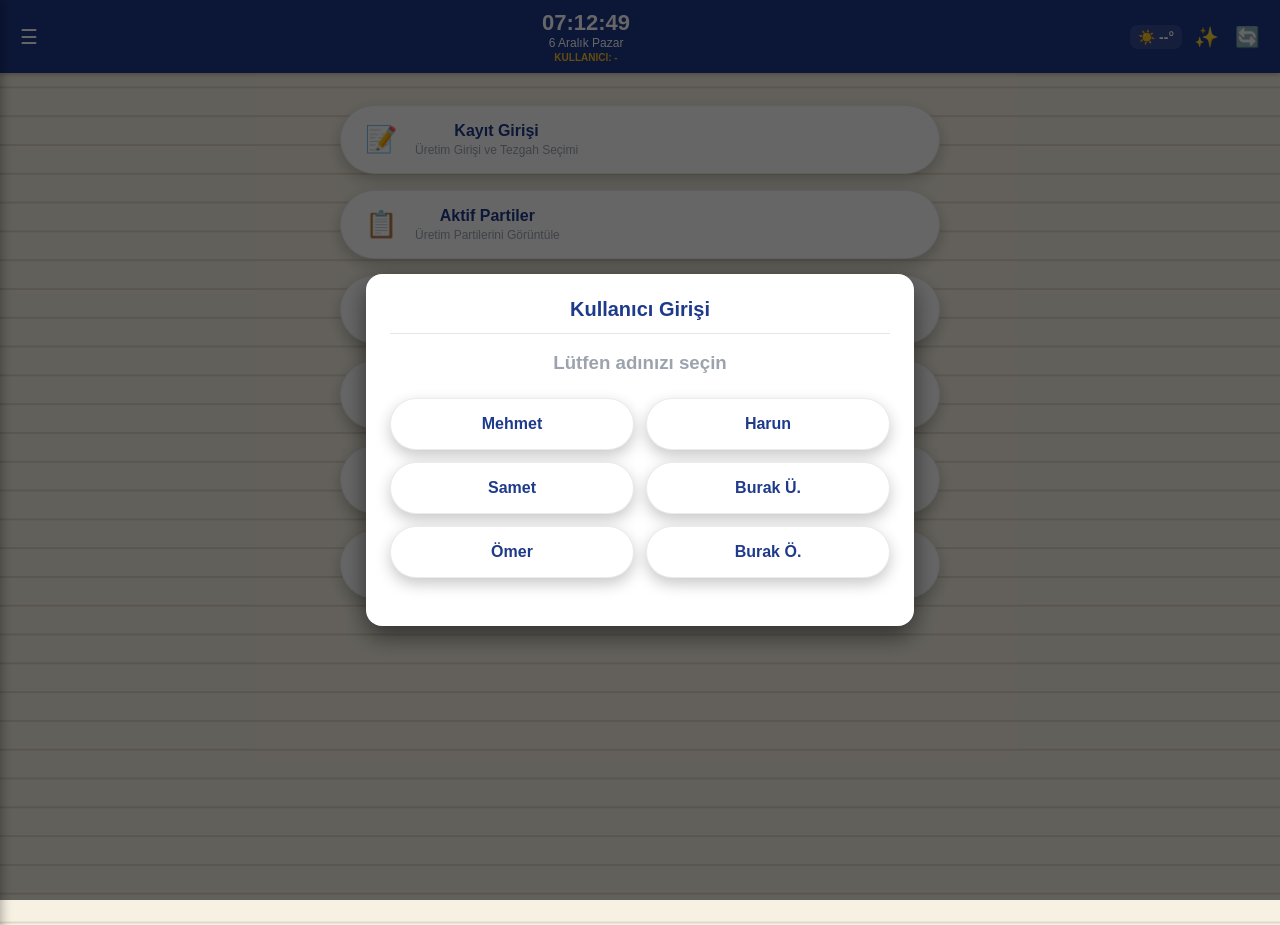
==== index.html @ e5812331 "Add files via upload" ====
<!DOCTYPE html>
<html lang="tr">
<head>
    <meta charset="UTF-8">
    <meta name="viewport" content="width=device-width, initial-scale=1.0, maximum-scale=1.0, user-scalable=no">
    <title>Edelkrone Portal</title>
    <link rel="stylesheet" href="style.css">
</head>
<body>



        <!-- ÜST BANT -->
    <div class="top-banner">
        <!-- Hamburger ve Geri Butonu -->
        <div style="display: flex; align-items: center;">
            <button class="icon-btn" id="menuBtn">☰</button>
            <button class="icon-btn" id="backBtn" onclick="navigateTo('home')">◀</button>
        </div>

                <div class="time-date">
            <!-- Tıklama olayını doğrudan saat ve tarihin üzerine verdik -->
            <div class="time" id="clock" onclick="openModal('calendarModal')" style="cursor: pointer;">00:00:00</div>
            <div class="date" id="dateDisplay" onclick="openModal('calendarModal')" style="cursor: pointer;">Yükleniyor...</div>
            <!-- KULLANICI ADI BURADA GÖRÜNECEK -->
            <div id="loggedInUserDisplay" style="font-size: 10px; color: #fbbf24; font-weight: bold; margin-top: 2px;">KULLANICI: -</div>
        </div>

        <div class="actions">
            <!-- Hava Durumu (Dinamik İkon ve Derece) -->
            <button class="icon-btn weather-btn" onclick="openModal('weatherModal')" title="Hava Durumu">
                <span id="topWeatherIcon">☀️</span> 
                <span id="topWeatherTemp">--°</span>
            </button>
            <button class="icon-btn" onclick="openModal('aiChatModal')" title="AI Sohbet">✨</button>
            <button class="icon-btn" onclick="refreshCurrentPage()" title="Yenile">🔄</button>
        </div>
    </div>

    <!-- ONAY MODALI -->
    <div id="confirmModal" class="modal-overlay">
        <div class="modal-content" style="text-align: center;">
            <div class="modal-header" style="border-bottom: none; margin-bottom: 0; justify-content: center;">
                <div class="modal-title">Onay</div>
            </div>
            <p id="confirmModalMessage" style="margin-bottom: 24px; font-size: 16px;"></p>
            <div style="display: flex; gap: 8px;">
                <button onclick="closeModal('confirmModal')" style="flex:1; padding: 12px; border-radius: 8px; border: none; background: #ccc; color: black; font-weight: bold;">İptal</button>
                <button id="confirmModalBtn" style="flex:1; padding: 12px; border-radius: 8px; border: none; background: var(--danger); color: white; font-weight: bold;">Tamam</button>
            </div>
        </div>
    </div>

        <!-- YAN MENÜ (Sidebar) -->
    <div id="sidebar" class="sidebar" style="display: flex; flex-direction: column;">
        <div class="sidebar-header">
            <button class="icon-btn" style="color: inherit;" onclick="closeSidebar()">✖</button>
        </div>
        
        <!-- SİSTEM VE BORDRO -->
        <a class="sidebar-item" href="https://uys.edelkrone.com/Manufacturing" target="_blank">🏠 Sistem</a>
        <a class="sidebar-item" href="https://uys.edelkrone.com/HumanResources/Payroll" target="_blank">📋 Bordro</a>

                <!-- ATAMALAR MENÜSÜ (Tıklanınca Açılır) -->
        <div class="sidebar-item" onclick="toggleAtamalarMenu()" style="font-weight: bold; display: flex; justify-content: space-between; align-items: center;">
            <span>📌 Atamalar</span>
            <span id="atamalarIcon" style="font-size: 12px; transition: transform 0.3s;">▼</span>
        </div>
        
        <div id="atamalarSubMenu" style="display: none; flex-direction: column; background: rgba(0,0,0,0.03); border-radius: 8px; margin-bottom: 8px;">
            <a class="sidebar-item" onclick="navigateTo('operatorAtamalari'); closeSidebar();" style="padding-left: 24px; border-bottom: none;">👤 Operatör Atamaları</a>
            <a class="sidebar-item" onclick="navigateTo('ayarciAtamalari'); closeSidebar();" style="padding-left: 24px; border-bottom: none;">🔧 Ayarcı Atamaları</a>
        </div>

        <!-- VAKA NO -->
        <div class="sidebar-vaka">
            <label style="font-size: 12px; font-weight: bold;">VAKA NO</label>
            <input type="text" placeholder="Vaka No girin">
            <button onclick="alert('Vaka aranıyor...')">Git</button>
        </div>

        <!-- AYARLAR -->
        <a class="sidebar-item" onclick="openModal('settingsModal'); closeSidebar();">⚙️ Ayarlar</a>
        
        <!-- EN ALTA SABİT ÇIKIŞ BUTONU (mt-auto sayesinde en altta kalır) -->
        <a class="sidebar-item" style="color: var(--danger); font-weight: bold; margin-top: auto; margin-bottom: 16px;" onclick="logout()">🚪 Çıkış Yap</a>
        
        <div style="font-size: 12px; color: gray; text-align: center; margin-bottom: 16px;">Sistem v1.0</div>
    </div>

        <!-- ANA EKRAN -->
    <div id="homeScreen" class="home-container">
        <button class="menu-btn" onclick="navigateTo('kayitGiris')">
            <span class="icon">📝</span>
            <div><div>Kayıt Girişi</div><span class="subtitle">Üretim Girişi ve Tezgah Seçimi</span></div>
        </button>
        <button class="menu-btn" onclick="navigateTo('aktifPartiler')">
            <span class="icon">📋</span>
            <div><div>Aktif Partiler</div><span class="subtitle">Üretim Partilerini Görüntüle</span></div>
        </button>
        <button class="menu-btn" onclick="navigateTo('tezgahKapatma')">
            <span class="icon">ℹ️</span>
            <div><div>Tezgah Kapatma</div><span class="subtitle">Tezgah Kapatma İşlemleri</span></div>
        </button>
        <button class="menu-btn" onclick="navigateTo('depo')">
            <span class="icon">🔍</span>
            <div><div>Depodaki Parçalar</div><span class="subtitle">Parça Arama</span></div>
        </button>
        <button class="menu-btn" onclick="navigateTo('hesapMakinesi')">
            <span class="icon">🧮</span>
            <div><div>Hesap Makinesi</div><span class="subtitle">Merkez & Dairesel Hesaplama</span></div>
        </button>
        <button class="menu-btn" onclick="navigateTo('yeniParti')">
            <span class="icon">➕</span>
            <div><div>Yeni Parti Başlat</div><span class="subtitle">Yeni Üretim Partisi Oluştur</span></div>
        </button>
    </div>

    <!-- AKTİF PARTİLER EKRANI -->
    <div id="aktifPartilerScreen" class="page-container hidden">
        <div class="header-info" id="activeBenchCount">Yükleniyor...</div>
        <div class="filter-btns">
            <button class="filter-btn active" onclick="sortParties(0)">Operatör</button>
            <button class="filter-btn" onclick="sortParties(1)">▲ Kalan Süre</button>
            <button class="filter-btn" onclick="sortParties(2)">▼ Kalan Süre</button>
        </div>
        <div id="partyList"></div>
    </div>

    <!-- DİĞER EKRANLAR (Şimdilik Boş) -->
        <!-- KAYIT GİRİŞİ EKRANI -->
    <div id="kayitGirisScreen" class="page-container hidden" style="padding: 0; max-width: 100%;">
        
        <!-- SABİT İSTATİSTİK VE BUTON BARI (Üst Banner'ın altında kalacak) -->
        <div class="kayit-sticky-bar" id="kayitStickyBar">
            <div class="kayit-stats">
                <span>📊 Toplam: <span id="kgTotalCount">0</span></span>
                <span>✅ Seçilen: <span id="kgSelectedCount">0</span></span>
                <span>❌ Kalan: <span id="kgUnselectedCount">0</span></span>
            </div>
            <div class="kayit-buttons" id="kgButtonGroup">
                <!-- Butonlar JS ile buraya basılacak -->
            </div>
        </div>

        <!-- TEZGAH KARTLARININ OLDUĞU ALAN -->
        <div class="kayit-dashboard" id="kgDashboard">
            <!-- Kartlar JS ile buraya basılacak -->
        </div>

    </div>
        <!-- TEZGAH KAPATMA EKRANI -->
    <div id="tezgahKapatmaScreen" class="page-container hidden">
        <div id="tezgahKapatmaList"></div>
    </div>
        <!-- DEPO EKRANI -->
    <div id="depoScreen" class="page-container hidden">
        <div style="display: flex; gap: 8px; margin-bottom: 16px;">
            <input type="text" id="depoSearchInput" placeholder="Parça Ara..." style="flex: 1; padding: 12px; border-radius: 8px; border: 1px solid var(--gray); background: transparent; color: inherit; outline: none;">
            <button onclick="filterDepo()" style="padding: 0 20px; background: var(--primary); color: white; border: none; border-radius: 8px; font-weight: bold; cursor: pointer;">Ara</button>
        </div>
        <div id="depoResults"></div>
    </div>
        <!-- OPERATÖR ATAMALARI EKRANI -->
    <div id="operatorAtamalariScreen" class="page-container hidden">
        <div class="header-info" id="operatorCount">Operatörler Yükleniyor...</div>
        <div id="operatorList"></div>
    </div>
        <!-- AYARCI ATAMALARI EKRANI -->
    <div id="ayarciAtamalariScreen" class="page-container hidden">
        <div class="header-info" id="ayarciCount">Ayarcılar Yükleniyor...</div>
        <div id="ayarciList"></div>
    </div>
	
	    <!-- YENİ PARTİ EKRANI -->
    <div id="yeniPartiScreen" class="page-container hidden">
        <div class="header-info" id="yeniPartiCount">Partiler Yükleniyor...</div>
        <div id="yeniPartiList"></div>
    </div>
	
        <!-- HESAP MAKİNESİ EKRANI -->
    <div id="hesapMakinesiScreen" class="page-container hidden">
        <div class="calc-wrapper">
            
            <!-- ANA HESAP MAKİNESİ -->
            <div id="calc-view" class="calc-panel active">
                <div class="display-container">
                    <div class="history" id="history"></div>
                    <div class="display" id="display">0</div>
                </div>
                <div class="buttons">
                    <div class="button function" data-action="clear">AC</div>
                    <div class="button function" data-action="backspace">⌫</div>
                    <div class="button function" data-action="sign">±</div>
                    <div class="button operator" data-action="divide">÷</div>

                    <div class="button number" data-num="7">7</div>
                    <div class="button number" data-num="8">8</div>
                    <div class="button number" data-num="9">9</div>
                    <div class="button operator" data-action="multiply">×</div>

                    <div class="button number" data-num="4">4</div>
                    <div class="button number" data-num="5">5</div>
                    <div class="button number" data-num="6">6</div>
                    <div class="button operator" data-action="subtract">−</div>

                    <div class="button number" data-num="1">1</div>
                    <div class="button number" data-num="2">2</div>
                    <div class="button number" data-num="3">3</div>
                    <div class="button operator" data-action="add">+</div>

                    <div class="button number" data-num="0">0</div>
                    <div class="button decimal" data-action="decimal">.</div>
                    <div class="button equals" data-action="equals">=</div>
                    <div class="button function" data-action="backspace" style="font-size:18px">DEL</div>

                    <div class="button mode-btn" id="open-merkez">MERKEZ</div>
                    <div class="button mode-btn" id="open-dairesel" style="background:#15803d; box-shadow: 0 4px 0 #0f5a2a;">DAİRESEL</div>
                </div>
            </div>

            <!-- MERKEZ VIEW -->
            <div id="merkez-view" class="calc-panel">
                <div class="mode-header">
                    <button class="nav-btn" id="close-merkez"><span style="font-size: 20px;">👈</span></button>
                    <div class="mode-title">Merkez Mesafe</div>
                    <button class="nav-btn" id="merkez-temizle" style="background:#dc3545; box-shadow: 0 3px 0 #a71d2a;">SİL</button>
                </div>
                <form class="inner-form" onsubmit="return false">
                    <label>Tam Çap</label>
                    <div class="radio-group" style="--accent: #1e3a8a;">
                        <label class="radio-option"><input type="radio" name="tam-cap" value="2.5" checked><span class="radio-dot"></span> M3</label>
                        <label class="radio-option"><input type="radio" name="tam-cap" value="3.2"><span class="radio-dot"></span> M4</label>
                        <label class="radio-option"><input type="radio" name="tam-cap" value="4.2"><span class="radio-dot"></span> M5</label>
                        <label class="radio-option"><input type="radio" name="tam-cap" value="5"><span class="radio-dot"></span> M6</label>
                        <label class="radio-option"><input type="radio" name="tam-cap" value="5.2"><span class="radio-dot"></span> 1/4"</label>
                        <label class="radio-option"><input type="radio" name="tam-cap" value="8"><span class="radio-dot"></span> 3/8"</label>
                        <label class="radio-option"><input type="radio" name="tam-cap" value="3.2"><span class="radio-dot"></span> 3,2</label>
                        <label class="radio-option"><input type="radio" name="tam-cap" value="custom"><span class="radio-dot"></span> Özel <input type="text" id="tam-cap-custom" class="radio-custom-input" placeholder="0" inputmode="none" readonly disabled></label>
                    </div>
                    <label>Merkez Ölçüsü (mm)</label>
                    <input type="text" id="merkez-olcusu" placeholder="0" inputmode="none" readonly>
                    <div class="result-card">
                        <div style="font-size:11px; margin-bottom:4px">HESAPLANAN SONUÇ</div>
                        <span id="merkez-sonuc" style="font-size:30px; font-weight:800">-</span>
                    </div>
                </form>
                <div class="numeric-keypad" id="merkez-keypad">
                    <div class="keypad-btn keypad-num" data-num="1">1</div>
                    <div class="keypad-btn keypad-num" data-num="2">2</div>
                    <div class="keypad-btn keypad-num" data-num="3">3</div>
                    <div class="keypad-btn keypad-num" data-num="4">4</div>
                    <div class="keypad-btn keypad-num" data-num="5">5</div>
                    <div class="keypad-btn keypad-num" data-num="6">6</div>
                    <div class="keypad-btn keypad-num" data-num="7">7</div>
                    <div class="keypad-btn keypad-num" data-num="8">8</div>
                    <div class="keypad-btn keypad-num" data-num="9">9</div>
                    <div class="keypad-btn keypad-dot" data-action="dot">.</div>
                    <div class="keypad-btn keypad-num" data-num="0">0</div>
                    <div class="keypad-btn keypad-del" data-action="del">DEL</div>
                </div>
            </div>

            <!-- DAİRESEL VIEW -->
            <div id="dairesel-view" class="calc-panel">
                <div class="mode-header">
                    <button class="nav-btn" id="close-dairesel"><span style="font-size: 20px;">👈</span></button>
                    <div class="mode-title">Dairesel Mesafe</div>
                    <button class="nav-btn" id="dairesel-temizle" style="background:#dc3545; box-shadow: 0 3px 0 #a71d2a;">SİL</button>
                </div>
                <form class="inner-form" onsubmit="return false">
                    <label>Delik Sayısı</label>
                    <div class="radio-group" style="--accent:#15803d;">
                        <label class="radio-option"><input type="radio" name="hole-count" value="2" checked><span class="radio-dot"></span> 2</label>
                        <label class="radio-option"><input type="radio" name="hole-count" value="3"><span class="radio-dot"></span> 3</label>
                        <label class="radio-option"><input type="radio" name="hole-count" value="custom"><span class="radio-dot"></span> Özel <input type="text" id="hole-count-custom" class="radio-custom-input" placeholder="0" inputmode="none" readonly disabled></label>
                    </div>
                    <label>Merkezden Uzaklık (R) (mm)</label>
                    <input type="text" id="pcd-radius" placeholder="0" inputmode="none" readonly>
                    <label>Delik Çapı</label>
                    <div class="radio-group" style="--accent:#1e3a8a;">
                        <label class="radio-option"><input type="radio" name="hole-diam" value="2.5" checked><span class="radio-dot"></span> M3</label>
                        <label class="radio-option"><input type="radio" name="hole-diam" value="3.2"><span class="radio-dot"></span> M4</label>
                        <label class="radio-option"><input type="radio" name="hole-diam" value="4.2"><span class="radio-dot"></span> M5</label>
                        <label class="radio-option"><input type="radio" name="hole-diam" value="5"><span class="radio-dot"></span> M6</label>
                        <label class="radio-option"><input type="radio" name="hole-diam" value="5.2"><span class="radio-dot"></span> 1/4"</label>
                        <label class="radio-option"><input type="radio" name="hole-diam" value="8"><span class="radio-dot"></span> 3/8"</label>
                        <label class="radio-option"><input type="radio" name="hole-diam" value="custom"><span class="radio-dot"></span> Özel <input type="text" id="hole-diam-custom" class="radio-custom-input" placeholder="0" inputmode="none" readonly disabled></label>
                    </div>
                    <div style="display: flex; gap: 10px;">
                        <div class="result-card" style="flex: 1;">
                            <div style="font-size:11px">MERKEZDEN MERKEZE</div>
                            <span id="center-to-center" style="font-size:20px; font-weight:800">-</span>
                        </div>
                        <div class="result-card" style="flex: 1; background:#15803d; box-shadow: 0 6px 15px rgba(21, 128, 61, 0.3);">
                            <div style="font-size:11px">DIŞTAN DIŞA</div>
                            <span id="outer-distance" style="font-size:20px; font-weight:800">-</span>
                        </div>
                    </div>
                </form>
                <div class="numeric-keypad" id="dairesel-keypad">
                    <div class="keypad-btn keypad-num" data-num="1">1</div>
                    <div class="keypad-btn keypad-num" data-num="2">2</div>
                    <div class="keypad-btn keypad-num" data-num="3">3</div>
                    <div class="keypad-btn keypad-num" data-num="4">4</div>
                    <div class="keypad-btn keypad-num" data-num="5">5</div>
                    <div class="keypad-btn keypad-num" data-num="6">6</div>
                    <div class="keypad-btn keypad-num" data-num="7">7</div>
                    <div class="keypad-btn keypad-num" data-num="8">8</div>
                    <div class="keypad-btn keypad-num" data-num="9">9</div>
                    <div class="keypad-btn keypad-dot" data-action="dot">.</div>
                    <div class="keypad-btn keypad-num" data-num="0">0</div>
                    <div class="keypad-btn keypad-del" data-action="del">DEL</div>
                </div>
            </div>

        </div>
    </div>

    <!-- ==================== MODALLAR ==================== -->

    <!-- AYARLAR MODALI -->
    <div id="settingsModal" class="modal-overlay">
        <div class="modal-content">
            <div class="modal-header">
                <div class="modal-title">Ayarlar</div>
                <button class="modal-close" onclick="closeModal('settingsModal')">✖</button>
            </div>
            <div class="settings-row">
                <div>
                    <div class="settings-row-title">Karanlık Tema</div>
                    <div class="settings-row-sub">Uygulama görünümünü değiştir</div>
                </div>
                <label class="switch">
                    <input type="checkbox" id="themeToggle">
                    <span class="slider"></span>
                </label>
            </div>
            <div class="settings-row" onclick="openModal('apiKeyModal')">
                <div>
                    <div class="settings-row-title">Y.Z. API Girişi</div>
                    <div class="settings-row-sub">AI motoru ve API anahtarı</div>
                </div>
                <div style="color: gray;">></div>
            </div>
                        <div class="settings-row" onclick="clearCache()">
                <div>
                    <div class="settings-row-title">Önbelleği Temizle</div>
                    <div class="settings-row-sub">Verileri temizle (Ayarlar hariç)</div>
                </div>
                <div style="color: gray;">></div>
            </div>
            <div class="settings-row" onclick="resetApp()">
                <div>
                    <div class="settings-row-title" style="color: var(--danger);">Uygulamayı Sıfırla</div>
                    <div class="settings-row-sub">Tüm verileri ve ayarları sil</div>
                </div>
                <div style="color: gray;">></div>
            </div>
        </div>
    </div>

    <!-- API KEY MODALI -->
    <div id="apiKeyModal" class="modal-overlay">
        <div class="modal-content">
            <div class="modal-header">
                <div class="modal-title">AI Motoru Seçimi</div>
                <button class="modal-close" onclick="closeModal('apiKeyModal')">✖</button>
            </div>
            <div style="display: flex; gap: 16px; margin-bottom: 16px;">
                <div id="engineGemini" class="engine-btn active-engine" onclick="selectEngine('gemini')">Gemini</div>
				<div id="engineGroq" class="engine-btn" onclick="selectEngine('groq')">Groq</div>
            </div>
            <input type="password" placeholder="API Key" style="width: 100%; padding: 12px; border-radius: 8px; border: 1px solid #ccc; background: transparent; color: inherit; box-sizing: border-box; margin-bottom: 16px;">
            <div style="display: flex; gap: 16px;">
                <button onclick="closeModal('apiKeyModal')" style="flex:1; padding: 12px; border-radius: 8px; border: none; background: #ccc; color: black; font-weight: bold;">İptal</button>
                <button onclick="saveApiKey()" style="flex:1; padding: 12px; border-radius: 8px; border: none; background: var(--primary); color: white; font-weight: bold;">Kaydet</button>
            </div>
        </div>
    </div>

    <!-- TAKVİM MODALI -->
    <div id="calendarModal" class="modal-overlay">
        <div class="modal-content">
            <div class="modal-header">
                <div class="modal-title">Takvim</div>
                <button class="modal-close" onclick="closeModal('calendarModal')">✖</button>
            </div>
            <div class="calendar-header">
                <span style="cursor: pointer;" onclick="changeMonth(-1)">&lt;</span>
                <span id="calendarMonthYear">Yükleniyor...</span>
                <span style="cursor: pointer;" onclick="changeMonth(1)">&gt;</span>
            </div>
            <div class="calendar-grid" id="calendarGrid"></div>
            <button onclick="closeModal('calendarModal')" style="width: 100%; padding: 12px; margin-top: 24px; border-radius: 8px; border: none; background: var(--danger); color: white; font-weight: bold;">Kapat</button>
        </div>
    </div>

    <!-- HAVA DURUMU MODALI -->
    <div id="weatherModal" class="modal-overlay">
        <div class="modal-content">
            <div class="modal-header">
                <div class="modal-title">Hava Durumu</div>
                <button class="modal-close" onclick="closeModal('weatherModal')">✖</button>
            </div>
            <div class="weather-current">
                <div style="font-size: 64px;" id="wIcon">☀️</div>
                <div class="temp" id="wTemp">--°</div>
                <div style="color: var(--gray); font-size: 16px;" id="wCondition">Ankara</div>
            </div>
            <div style="font-weight: bold; margin-bottom: 12px;">7 Günlük Tahmin</div>
            <div class="weather-forecast" id="weatherForecast"></div>
        </div>
    </div>

    <!-- AI SOHBET MODALI -->
    <div id="aiChatModal" class="modal-overlay">
        <div class="modal-content" style="height: 80vh; display: flex; flex-direction: column;">
            <div class="modal-header">
                <div class="modal-title">✨ AI Sohbet</div>
                <div>
                    <button class="modal-close" onclick="document.getElementById('chatHistory').innerHTML=''" title="Temizle">🗑️</button>
                    <button class="modal-close" onclick="closeModal('aiChatModal')">✖</button>
                </div>
            </div>
            <div class="chat-container">
                <div class="chat-history" id="chatHistory">
                    <div class="chat-msg ai">Merhaba! Ben sayfa asistanınızım. Veriler hakkında soru sorabilirsiniz.</div>
                </div>
                <div class="chat-input-area">
                    <input type="text" id="chatInput" placeholder="Sayfa hakkında bir şey sor..." onkeypress="if(event.key === 'Enter') sendAIMessage()">
                    <button onclick="sendAIMessage()">Gönder</button>
                </div>
            </div>
        </div>
    </div>
	
	    <!-- GİRİŞ EKRANI MODALI -->
        <div id="loginModal" class="modal-overlay active" data-static="true"> <!-- Başlangıçta açık gelsin diye active yaptık -->
        <div class="modal-content" style="text-align: center;">
            <div class="modal-header">
                <div class="modal-title" style="width: 100%; text-align: center;">Kullanıcı Girişi</div>
            </div>
            <h3 style="margin-bottom: 24px; color: var(--gray);">Lütfen adınızı seçin</h3>
            
        <!-- Kullanıcı Seçim Butonları -->
            <div id="userSelection" style="display: grid; grid-template-columns: 1fr 1fr; gap: 12px; margin-bottom: 24px;">
                <button class="menu-btn" style="justify-content: center;" onclick="selectUser('mehmet')">Mehmet</button>
                <button class="menu-btn" style="justify-content: center;" onclick="selectUser('harun')">Harun</button>
                <button class="menu-btn" style="justify-content: center;" onclick="selectUser('samet')">Samet</button>
                <button class="menu-btn" style="justify-content: center;" onclick="selectUser('burak_u')">Burak Ü.</button>
                <button class="menu-btn" style="justify-content: center;" onclick="selectUser('omer')">Ömer</button>
                <button class="menu-btn" style="justify-content: center;" onclick="selectUser('burak_o')">Burak Ö.</button>
            </div>

            <!-- Şifre Giriş Alanı (Başlangıçta gizli) -->
            <div id="passwordArea" style="display: none;">
                <h3 id="selectedUserName" style="color: var(--primary); margin-bottom: 12px;"></h3>
                <input type="password" id="userPassword" placeholder="Şifrenizi girin" style="width: 100%; padding: 12px; border-radius: 8px; border: 1px solid #ccc; background: transparent; color: inherit; text-align: center; font-size: 24px; letter-spacing: 5px; box-sizing: border-box; margin-bottom: 12px;">
                <div style="display: flex; gap: 8px;">
                    <button onclick="cancelLogin()" style="flex:1; padding: 12px; border-radius: 8px; border: none; background: #ccc; color: black; font-weight: bold;">Geri</button>
                    <button onclick="attemptLogin()" style="flex:1; padding: 12px; border-radius: 8px; border: none; background: var(--primary); color: white; font-weight: bold;">Giriş Yap</button>
                </div>
            </div>
        </div>
    </div>
	
	    <!-- BİLGİ MODALI (Alert yerine kullanılacak) -->
    <div id="infoModal" class="modal-overlay">
        <div class="modal-content" style="text-align: center;">
            <div class="modal-header" style="border-bottom: none; margin-bottom: 0; justify-content: center;">
                <div class="modal-title" id="infoModalTitle">Bilgi</div>
            </div>
            <p id="infoModalMessage" style="margin-bottom: 24px; font-size: 16px;"></p>
            <button onclick="closeModal('infoModal')" style="width: 100%; padding: 12px; border-radius: 8px; border: none; background: var(--primary); color: white; font-weight: bold;">Tamam</button>
        </div>
    </div>
	

        <!-- PARTİ DETAY MODALI -->
    <div id="partyDetailModal" class="modal-overlay">
        <div class="modal-content">
                        <div class="modal-header">
                <div class="modal-title">Parti Detayı</div>
                <div>
				
				
				
                    <!-- YENİ: PARTİ DETAY AI BUTONU -->
                    <button class="modal-close" onclick="openPartyDetailAI()" style="color: #fbbf24; margin-right: 8px;" title="Bu Parti Hakkında Soru Sor">✨</button>
                    <button class="modal-close" onclick="closeModal('partyDetailModal')">✖</button>
                </div>
            </div>
            <div id="partyDetailContent">
                <!-- İçerik JavaScript ile doldurulacak -->
            </div>
        </div>
    </div>

        <!-- PARÇA DETAY MODALI -->
    <div id="depoDetailModal" class="modal-overlay">
        <div class="modal-content">
            <div class="modal-header">
                <div class="modal-title" id="depoDetailModalTitle">Parça Detayı</div>
                <div>
                    <!-- GERİ BUTONU (Başlangıçta gizli) -->
                    <button class="modal-close" id="depoDetailBackBtn" onclick="goBackToPartDetail()" style="display: none; color: var(--primary); margin-right: 8px;">◀ Geri</button>
                    <button class="modal-close" onclick="closeModal('depoDetailModal')">✖</button>
                </div>
            </div>
            <div id="depoDetailContent" style="overflow-y: auto; max-height: 70vh;">
                <!-- İçerik JavaScript ile doldurulacak -->
            </div>
        </div>
    </div>
	
	    <!-- VAKA DETAY MODALI -->
    <div id="vakaDetailModal" class="modal-overlay">
        <div class="modal-content">
            <div class="modal-header">
                <div class="modal-title">Vaka Detayları</div>
                <button class="modal-close" onclick="closeModal('vakaDetailModal')">✖</button>
            </div>
            <div id="vakaModalContent" style="max-height: 60vh; overflow-y: auto;">
                <!-- İçerik JavaScript ile doldurulacak -->
            </div>
        </div>
    </div>

    <script src="app.js"></script>
</body>
</html>
---- style.css ----
/* --- TEMA RENKLERİ --- */
:root {
    --light-bg: #FAF3E0;
    --light-surface: #FFFFFF;
    --light-text: #1E3A8A;
    --light-border: #1E3A8A;

    --dark-bg: #121212;
    --dark-surface: #1E1E1E;
    --dark-text: #FFFFFF;
    --dark-border: #FFFFFF;

    --primary: #1E3A8A;
    --danger: #DC2626;
    --success: #4ADE80;
    --warning: #FBBF24;
    --gray: #9CA3AF;
}

/* --- ZEMİN VE DEFTER KAĞIDI DOKUSU (Dikey Çizgisiz) --- */
body {
    font-family: -apple-system, BlinkMacSystemFont, "Segoe UI", Roboto, Helvetica, Arial, sans-serif;
    margin: 0; padding: 0;
    background-color: #f7f1e3;
    background-image: linear-gradient(#e1d7c6 .1em, transparent .1em);
    background-size: 100% 1.8em;
    color: var(--light-text);
    transition: background-color 0.3s, color 0.3s;
    padding-top: 85px; 
    overflow-y: auto;  
}

body.dark-mode { 
    background-color: var(--dark-bg); 
    background-image: none; 
    color: var(--dark-text); 
}

body.dark-mode .card, body.dark-mode .menu-btn, body.dark-mode .modal-content, body.dark-mode .sidebar, body.dark-mode .engine-btn:not(.active-engine) { background-color: var(--dark-surface); color: var(--dark-text); border-color: var(--dark-border); }

/* --- ÜST BANT --- */
.top-banner {
    background-color: var(--primary);
    color: white;
    padding: 10px 16px;
    display: flex;
    justify-content: space-between;
    align-items: center;
    position: fixed;
    top: 0; left: 0; right: 0;
    z-index: 100;
    box-shadow: 0 2px 4px rgba(0,0,0,0.2);
}
.top-banner .time-date { 
    text-align: center; 
    flex: 1; 
    display: flex;
    flex-direction: column;
    align-items: center;
    justify-content: center;
}
.top-banner .time { font-size: 22px; font-weight: bold; }
.top-banner .date { font-size: 12px; }
.actions { display: flex; gap: 8px; align-items: center; }
.icon-btn { background: none; border: none; color: white; font-size: 20px; cursor: pointer; padding: 4px; }

.weather-btn {
    display: flex;
    align-items: center;
    gap: 4px;
    font-size: 14px;
    font-weight: bold;
    background: rgba(255,255,255,0.1);
    padding: 4px 8px;
    border-radius: 8px;
}

#backBtn { display: none; font-size: 24px; margin-right: 8px; }

/* --- YAN MENÜ (Hamburger) --- */
.sidebar {
    position: fixed; top: 0; left: 0; width: 75%; max-width: 300px; height: 100%;
    background: var(--light-surface); z-index: 2000; padding: 20px;
    transform: translateX(-100%); transition: transform 0.3s; box-shadow: 2px 0 10px rgba(0,0,0,0.3);
    display: flex; flex-direction: column;
}
.sidebar.active { transform: translateX(0); }
.sidebar-header { display: flex; justify-content: flex-end; margin-bottom: 20px; }
.sidebar-item { display: block; padding: 12px 0; color: inherit; text-decoration: none; font-size: 16px; border-bottom: 1px solid rgba(128,128,128,0.2); cursor: pointer; }
.sidebar-vaka { padding: 16px 0; }
.sidebar-vaka input { width: 100%; padding: 10px; margin-bottom: 8px; border-radius: 8px; border: 1px solid #ccc; background: transparent; color: inherit; box-sizing: border-box; }
.sidebar-vaka button { width: 100%; padding: 10px; background: var(--primary); color: white; border: none; border-radius: 8px; cursor: pointer; }

/* --- ANA EKRAN BUTONLARI (Hap Biçimi ve Gölge) --- */
.home-container { 
    padding: 20px 16px; 
    display: flex; 
    flex-direction: column; 
    gap: 16px; 
    max-width: 600px; 
    margin: 0 auto; 
    min-height: calc(100vh - 100px); 
}

.menu-btn {
    background-color: #ffffff; 
    color: var(--light-text); 
    /* Çok hafif bir çerçeve ekleyerek zeminle butonun sınırını netleştiriyoruz */
    border: 1px solid rgba(0, 0, 0, 0.08);
    border-radius: 50px; 
    padding: 16px 24px; 
    display: flex; 
    align-items: center; 
    gap: 18px; 
    font-size: 16px; 
    font-weight: bold;
    cursor: pointer; 
    /* Opaklığı artırılmış belirgin gölge */
    box-shadow: 0 6px 15px rgba(0, 0, 0, 0.22); 
    transition: transform 0.2s ease, box-shadow 0.2s ease;
}

body.dark-mode .menu-btn {
    background-color: var(--dark-surface);
    color: var(--dark-text);
}

.menu-btn:hover { 
    transform: translateY(-2px); 
    box-shadow: 0 12px 28px rgba(0, 0, 0, 0.28), 0 4px 8px rgba(0, 0, 0, 0.12); 
}

.menu-btn:active {
    transform: translateY(1px);
    box-shadow: 0 4px 10px rgba(0, 0, 0, 0.1);
}

.menu-btn .subtitle { 
    font-size: 12px; 
    color: var(--gray); 
    font-weight: normal; 
    display: block; 
    margin-top: 3px; 
}

.menu-btn .icon { 
    font-size: 26px; 
    min-width: 32px; 
    text-align: center; 
}

/* --- EKRANLAR --- */
.page-container { padding: 16px; max-width: 800px; margin: 0 auto; }
.hidden { display: none !important; }
.header-info { text-align: center; color: var(--primary); font-weight: bold; margin-bottom: 16px; font-size: 16px; }

/* --- AKTİF PARTİLER --- */
.filter-btns { display: flex; justify-content: center; gap: 8px; margin-bottom: 16px; }
.filter-btn { background-color: var(--light-surface); border: 1px solid var(--gray); color: var(--light-text); padding: 8px 16px; border-radius: 8px; cursor: pointer; font-size: 12px; font-weight: bold; }
.filter-btn.active { background-color: var(--primary); color: white; border-color: var(--primary); }
.party-card { background-color: var(--light-surface); border-radius: 16px; padding: 16px; margin-bottom: 12px; box-shadow: 0 2px 8px rgba(0,0,0,0.08); }
.party-top { display: flex; justify-content: space-between; align-items: center; margin-bottom: 8px; }
.party-left { display: flex; align-items: center; gap: 12px; }
.party-img { width: 40px; height: 40px; border-radius: 8px; object-fit: cover; background-color: #ccc; }
.party-tezgah { font-size: 20px; font-weight: bold; color: var(--primary); }
.party-info { font-size: 12px; color: var(--gray); text-align: right; }
.progress-container { background-color: #E0E0E0; border-radius: 8px; height: 12px; width: 100%; margin: 10px 0; overflow: hidden; }
.progress-bar { height: 100%; border-radius: 8px; transition: width 0.3s; }
.party-bottom { display: flex; justify-content: space-between; align-items: flex-end; font-size: 12px; }
.party-operator { color: #15803D; font-weight: bold; }
.party-time { color: var(--danger); font-weight: bold; }
.party-percent { font-weight: bold; text-align: right; }

.modal-overlay {
    position: fixed; top: 0; left: 0; right: 0; bottom: 0;
    background: rgba(0,0,0,0.6);
    display: flex; justify-content: center; align-items: center;
    z-index: 3000;
    opacity: 0; pointer-events: none; transition: opacity 0.3s;
}
.modal-overlay.active {
    opacity: 1; pointer-events: auto;
}
.modal-content {
    background: var(--light-surface);
    color: var(--light-text);
    border-radius: 16px; padding: 24px;
    width: 90%; max-width: 500px; max-height: 85vh;
    overflow-y: auto;
    box-shadow: 0 10px 25px rgba(0,0,0,0.5);
    transform: scale(0.9); transition: transform 0.3s;
}
.modal-overlay.active .modal-content { transform: scale(1); }
.modal-header { display: flex; justify-content: space-between; align-items: center; margin-bottom: 16px; border-bottom: 1px solid rgba(128,128,128,0.2); padding-bottom: 12px; }
.modal-title { font-size: 20px; font-weight: bold; }
.modal-close { background: none; border: none; font-size: 24px; color: var(--danger); cursor: pointer; }

/* --- AYARLAR & API --- */
.settings-row { display: flex; justify-content: space-between; align-items: center; padding: 16px 0; border-bottom: 1px solid rgba(128,128,128,0.2); cursor: pointer; }
.settings-row-title { font-size: 16px; font-weight: bold; }
.settings-row-sub { font-size: 12px; color: var(--gray); margin-top: 4px; }
.switch { position: relative; display: inline-block; width: 46px; height: 24px; }
.switch input { opacity: 0; width: 0; height: 0; }
.slider { position: absolute; cursor: pointer; top: 0; left: 0; right: 0; bottom: 0; background-color: #ccc; transition: .4s; border-radius: 24px; }
.slider:before { position: absolute; content: ""; height: 18px; width: 18px; left: 3px; bottom: 3px; background-color: white; transition: .4s; border-radius: 50%; }
input:checked + .slider { background-color: var(--primary); }
input:checked + .slider:before { transform: translateX(22px); }

.engine-btn { flex:1; padding: 16px; text-align: center; border: 1px solid #ccc; border-radius: 8px; cursor: pointer; font-weight: bold; transition: all 0.2s; }
.engine-btn.active-engine { border: 2px solid var(--primary); background: rgba(30, 58, 138, 0.1); color: var(--primary); }

/* --- TAKVİM & HAVA DURUMU --- */
.calendar-header { display: flex; justify-content: space-between; align-items: center; margin-bottom: 16px; font-weight: bold; font-size: 18px; }
.calendar-grid { display: grid; grid-template-columns: repeat(7, 1fr); gap: 4px; text-align: center; }
.calendar-day-name { font-size: 12px; color: var(--gray); font-weight: bold; margin-bottom: 8px; }
.calendar-day { padding: 8px; border-radius: 8px; font-size: 14px; }
.calendar-day.today { background-color: var(--primary); color: white; font-weight: bold; }
.weather-current { text-align: center; margin-bottom: 24px; }
.weather-current .temp { font-size: 48px; font-weight: bold; }
.weather-forecast { display: flex; justify-content: space-between; gap: 8px; overflow-x: auto; padding-bottom: 8px; }
.weather-day { background: rgba(128,128,128,0.1); padding: 12px; border-radius: 12px; text-align: center; min-width: 70px; }
.weather-day .day-name { font-size: 12px; font-weight: bold; margin-bottom: 8px; }
.weather-day .icon { font-size: 24px; margin-bottom: 8px; }
.weather-day .max-t { color: var(--danger); font-weight: bold; font-size: 14px; }
.weather-day .min-t { color: var(--gray); font-size: 12px; }

/* --- AI SOHBET --- */
.chat-container { display: flex; flex-direction: column; height: 400px; }
.chat-history { flex: 1; overflow-y: auto; padding: 10px; display: flex; flex-direction: column; gap: 12px; }
.chat-msg { max-width: 80%; padding: 10px 14px; border-radius: 12px; font-size: 14px; line-height: 1.4; }
.chat-msg.user { align-self: flex-end; background-color: var(--primary); color: white; border-bottom-right-radius: 2px; }
.chat-msg.ai { align-self: flex-start; background-color: rgba(128,128,128,0.2); color: inherit; border-bottom-left-radius: 2px; }
.chat-input-area { display: flex; gap: 8px; margin-top: 16px; }
.chat-input-area input { flex: 1; padding: 12px; border-radius: 24px; border: 1px solid #ccc; background: transparent; color: inherit; outline: none; }
.chat-input-area button { padding: 0 20px; background: var(--primary); color: white; border: none; border-radius: 24px; font-weight: bold; cursor: pointer; }

.party-img { width: 50px; height: 50px; border-radius: 8px; object-fit: contain; background-color: #f0f0f0; padding: 2px; }

.detail-top-row { display: flex; gap: 12px; margin-bottom: 24px; }
.detail-card { flex: 1; background: rgba(128,128,128,0.1); padding: 12px; border-radius: 8px; border: 1px solid rgba(128,128,128,0.2); }
.detail-card-title { font-size: 10px; color: var(--gray); margin-bottom: 4px; }
.detail-card-value { font-size: 13px; font-weight: bold; }

.detail-grid { display: grid; grid-template-columns: 1fr 1fr; gap: 8px; margin-bottom: 16px; }
.detail-grid-item { background: rgba(128,128,128,0.1); padding: 12px; border-radius: 8px; border: 1px solid rgba(128,128,128,0.2); display: flex; flex-direction: column; justify-content: center; }
.detail-label { font-size: 10px; color: var(--gray); margin-bottom: 4px; }
.detail-value { font-size: 14px; font-weight: bold; }

.rapor-group { margin-bottom: 16px; border: 1px solid rgba(128,128,128,0.3); border-radius: 8px; padding: 12px; }
.rapor-kaliteci { color: var(--primary); margin: 0 0 8px 0; font-size: 16px; }
.rapor-table { width: 100%; border-collapse: collapse; font-size: 10px; }
.rapor-table th { text-align: left; padding-bottom: 8px; color: var(--gray); border-bottom: 1px solid rgba(128,128,128,0.2); }
.rapor-table td { padding: 6px 0; border-bottom: 1px solid rgba(128,128,128,0.1); }
body.dark-mode .detail-grid-item, body.dark-mode .detail-card, body.dark-mode .rapor-group { background: rgba(0,0,0,0.2); }

#vakaDetailModal .modal-content { max-height: 80vh; }
#vakaDetailModal .detail-card { background: rgba(0,0,0,0.05); }
body.dark-mode #vakaDetailModal .detail-card { background: rgba(255,255,255,0.1); }

#calendarGrid { min-height: 280px; }

#partyDetailModal .modal-content { display: flex; flex-direction: column; max-height: 85vh; overflow: hidden; }
#partyDetailModal .modal-header { position: sticky; top: 0; background-color: var(--light-surface); z-index: 10; padding-bottom: 12px; margin-bottom: 0; border-bottom: 1px solid rgba(128,128,128,0.2); }
body.dark-mode #partyDetailModal .modal-header { background-color: var(--dark-surface); }
#partyDetailModal #partyDetailContent { overflow-y: auto; padding-top: 16px; padding-right: 4px; }

/* --- OPERATÖR ATAMALARI --- */
.operator-card { background-color: var(--light-surface); border-radius: 16px; padding: 16px; margin-bottom: 16px; box-shadow: 0 2px 8px rgba(0,0,0,0.05); border: 1px solid rgba(0,0,0,0.05); }
body.dark-mode .operator-card { background-color: var(--dark-surface); border-color: rgba(255,255,255,0.1); }
.card-header { display: flex; justify-content: space-between; align-items: center; border-bottom: 1px solid rgba(128,128,128,0.2); padding-bottom: 12px; margin-bottom: 12px; }
.op-info { display: flex; align-items: center; gap: 12px; }
.op-img { width: 50px; height: 50px; border-radius: 50%; object-fit: cover; background-color: #ccc; }
.op-name { font-size: 18px; font-weight: bold; color: var(--text); }
.op-count { color: #60A5FA; font-size: 14px; font-weight: bold; }
.op-table { width: 100%; border-collapse: collapse; }
.op-table th { text-align: left; color: var(--gray); font-size: 12px; padding-bottom: 8px; font-weight: normal; }
.op-table td { padding: 6px 0; font-size: 14px; }
.t-name { font-weight: bold; }
.t-blue { color: #60A5FA; }
.t-green { color: #4ADE80; }
.total { display: flex; justify-content: space-between; border-top: 1px solid rgba(128,128,128,0.2); padding-top: 12px; margin-top: 12px; font-weight: bold; font-size: 14px; color: var(--text); }

/* --- DEPO STİLLERİ --- */
.depo-card { background-color: var(--light-surface); border-radius: 12px; padding: 12px; margin-bottom: 8px; display: flex; align-items: center; box-shadow: 0 2px 4px rgba(0,0,0,0.05); border: 1px solid rgba(128,128,128,0.1); }
body.dark-mode .depo-card { background-color: var(--dark-surface); }
.depo-img-container { width: 50px; height: 50px; border-radius: 8px; background-color: #f0f0f0; margin-right: 12px; cursor: pointer; overflow: hidden; display: flex; justify-content: center; align-items: center; flex-shrink: 0; }
.depo-img { width: 100%; height: 100%; object-fit: cover; }
.depo-info { flex-grow: 1; display: flex; flex-direction: column; justify-content: center; }
.depo-header { display: flex; align-items: center; justify-content: space-between; }
.depo-name { font-size: 16px; font-weight: bold; color: var(--text); }
.depo-tags { display: flex; align-items: center; gap: 8px; }
.depo-raf { font-size: 12px; color: var(--gray); white-space: nowrap; }
.depo-status { font-size: 10px; font-weight: bold; padding: 2px 6px; border-radius: 4px; white-space: nowrap; }
.status-uretim { background-color: rgba(74, 222, 128, 0.2); color: #4ADE80; }
.status-tasfiye { background-color: rgba(239, 68, 68, 0.2); color: #EF4444; }
.depo-detail-btn { background-color: var(--primary); color: white; padding: 6px 12px; border-radius: 6px; font-size: 12px; text-decoration: none; font-weight: bold; flex-shrink: 0; margin-left: 8px; }

/* --- AYARCI ATAMALARI --- */
.ayarci-card { background-color: var(--light-surface); border-radius: 16px; padding: 16px; margin-bottom: 16px; box-shadow: 0 4px 8px rgba(0,0,0,0.05); border: 1px solid rgba(128,128,128,0.1); display: flex; flex-direction: column; align-items: center; text-align: center; }
body.dark-mode .ayarci-card { background-color: var(--dark-surface); border-color: rgba(255,255,255,0.1); }
.ayarci-img { width: 100px; height: 100px; border-radius: 50%; object-fit: cover; background-color: #333; margin-bottom: 12px; }
.ayarci-name { font-size: 18px; font-weight: bold; color: var(--text); margin-bottom: 4px; }
.ayarci-unvan { font-size: 14px; color: var(--gray); margin-bottom: 16px; }
.ayarci-table { width: 100%; border-collapse: collapse; margin-top: 12px; }
.ayarci-table th { text-align: left; color: var(--gray); font-size: 12px; padding-bottom: 8px; font-weight: normal; }
.ayarci-table td { padding: 6px 0; font-size: 14px; border-top: 1px solid rgba(128,128,128,0.2); vertical-align: middle; }
.ayarci-table tr:first-child td { border-top: none; }
.ayarci-tezgah-link { color: #60A5FA; font-weight: bold; text-decoration: none; }
.ayarci-parti-text { color: var(--gray); }
.ayarci-img-thumb { width: 40px; height: 40px; border-radius: 4px; object-fit: cover; background-color: #333; cursor: pointer; }

#confirmModal { z-index: 4000 !important; }
#infoModal { z-index: 4000 !important; }

/* --- HESAP MAKİNESİ STİLLERİ --- */
.calc-wrapper { position: relative; width: 100%; max-width: 400px; height: calc(100vh - 120px); margin: 0 auto; background: transparent; }
.calc-panel { display: none; flex-direction: column; background: rgba(255, 255, 245, 0.92); border-radius: 28px; border: 1px solid rgba(224, 213, 165, 0.5); height: 100%; overflow: hidden; }
.calc-panel.active { display: flex; }
.display-container { height: 115px; display: flex; flex-direction: column; justify-content: center; padding: 15px; background: rgba(255, 255, 245, 0.96); border-bottom: 1px solid #ddd2b6; }
.history { font-size: 18px; color: #6c757d; text-align: right; min-height: 24px; margin-bottom: 1px; }
.display { font-size: 54px; font-weight: 700; text-align: right; color: #2c3e4e; overflow: hidden; }
.mode-header { padding: 12px 20px; display: flex; justify-content: space-between; align-items: center; border-bottom: 1px solid #ddd2b6; background: rgba(255, 255, 245, 0.96); }
.mode-title { color: #1e3a8a; font-weight: 800; text-transform: uppercase; letter-spacing: 1px; font-size: 15px; }
.nav-btn { background: #1e3a8a; color: #fff; border: none; padding: 8px 12px; border-radius: 10px; font-weight: 700; font-size: 20px; box-shadow: 0 3px 0 #0f2a5e; cursor: pointer; transition: transform 0.05s ease-out, box-shadow 0.05s ease-out; }
.nav-btn:active { transform: translateY(2px); box-shadow: 0 1px 0 #0f2a5e; }
.buttons { display: grid; grid-template-columns: repeat(4, 1fr); gap: 12px; padding: 15px; flex-grow: 1; }
.button { height: 65px; background: white; border: 1.5px solid #ddd2b6; border-radius: 16px; display: flex; align-items: center; justify-content: center; font-size: 24px; font-weight: 600; color: #2c3e4e; box-shadow: 0 4px 0 rgba(0, 0, 0, 0.1); transition: transform 0.05s ease-out, box-shadow 0.05s ease-out; cursor: pointer; }
.button:active { transform: translateY(3px); box-shadow: 0 1px 0 rgba(0, 0, 0, 0.1); }
.operator { border-color: #1e3a8a; color: #1e3a8a; }
.function { color: #dc3545; }
.equals { background: #1e3a8a; border-color: #1e3a8a; color: #fff; box-shadow: 0 4px 0 #0f2a5e; }
.equals:active { box-shadow: 0 1px 0 #0f2a5e; }
.mode-btn { grid-column: span 2; background: #1e3a8a; color: #fff; border: none; font-size: 16px; height: 50px; box-shadow: 0 4px 0 #0f2a5e; }
.inner-form { padding: 12px 20px; gap: 10px; display: flex; flex-direction: column; overflow-y: auto; -webkit-overflow-scrolling: touch; }
.inner-form label { font-weight: 700; font-size: 11px; color: #2c3e4e; text-transform: uppercase; margin-bottom: -6px; }
.inner-form > input[type="text"] { width: 100%; padding: 10px; border: 2px solid #1e3a8a; border-radius: 12px; font-size: 18px; font-weight: 700; text-align: center; color: #2c3e4e; background: #fff; cursor: pointer; }
.inner-form > input[type="text"]:focus, .inner-form > input[type="text"].active-input { outline: none; border-color: #dc3545; box-shadow: 0 0 0 2px rgba(220, 53, 69, 0.2); }
.result-card { background: #1e3a8a; color: #fff; padding: 12px; border-radius: 16px; text-align: center; box-shadow: 0 6px 15px rgba(30, 58, 138, 0.3); }

.radio-group { display: flex; flex-wrap: wrap; gap: 5px; align-items: center; }
.radio-option { display: inline-flex; align-items: center; gap: 4px; cursor: pointer; padding: 5px 8px; border-radius: 8px; font-weight: 700; font-size: 13px; color: #2c3e4e; }
.radio-dot { width: 18px; height: 18px; border-radius: 50%; border: 2.5px solid #ccc; display: inline-block; flex-shrink: 0; position: relative; }
.radio-option input[type="radio"] { display: none; }
.radio-option input[type="radio"]:checked ~ .radio-dot { background: var(--accent, #2ecc71); border-color: var(--accent, #2ecc71); }
.radio-option input[type="radio"]:checked ~ .radio-dot::after { content: ''; position: absolute; top: 50%; left: 50%; transform: translate(-50%, -50%); width: 6px; height: 6px; border-radius: 50%; background: #fff; }
.radio-custom-input { width: 50px; padding: 5px 3px; font-size: 13px; font-weight: 700; text-align: center; border: 2px solid #ddd2b6; border-radius: 8px; background: #f5f5f5; color: #6c757d; margin-left: 2px; vertical-align: middle; cursor: pointer; }
.radio-custom-input:disabled { opacity: 0.3; cursor: not-allowed; }
.radio-custom-input:not(:disabled) { background: #fff; border-color: #1e3a8a; color: #2c3e4e; opacity: 1; }
.radio-custom-input:focus, .radio-custom-input.active-input { outline: none; border-color: #dc3545; box-shadow: 0 0 0 2px rgba(220, 53, 69, 0.2); }

.numeric-keypad { display: grid; grid-template-columns: repeat(3, 1fr); gap: 8px; padding: 10px 20px 15px; background: rgba(255, 255, 245, 0.96); border-top: 1px solid #ddd2b6; }
.keypad-btn { height: 48px; background: white; border: 1.5px solid #ddd2b6; border-radius: 12px; display: flex; align-items: center; justify-content: center; font-size: 22px; font-weight: 600; color: #2c3e4e; box-shadow: 0 3px 0 rgba(0, 0, 0, 0.1); transition: transform 0.05s ease-out, box-shadow 0.05s ease-out; cursor: pointer; }
.keypad-btn:active { transform: translateY(2px); box-shadow: 0 1px 0 rgba(0, 0, 0, 0.1); }
.keypad-btn.keypad-del { color: #dc3545; font-size: 16px; font-weight: 700; }
.keypad-btn.keypad-dot { font-weight: 700; }

body.dark-mode .calc-panel { background: #1e1e1e; border-color: #333; }
body.dark-mode .display-container, body.dark-mode .mode-header, body.dark-mode .numeric-keypad { background: #1e1e1e; border-color: #333; }
body.dark-mode .display, body.dark-mode .mode-title { color: #fff; }
body.dark-mode .button, body.dark-mode .keypad-btn { background: #2a2a2a; color: #fff; border-color: #444; box-shadow: 0 4px 0 #111; }
body.dark-mode .inner-form label { color: #fff; }
body.dark-mode .inner-form > input[type="text"] { background: #2a2a2a; color: #fff; border-color: #1e3a8a; }

#partyDetailModal .modal-header button { font-size: 20px; }

/* --- YENİ PARTİ EKRANI --- */
.yeni-parti-card { background-color: var(--light-surface); border-radius: 12px; padding: 16px; margin-bottom: 12px; box-shadow: 0 4px 6px rgba(0,0,0,0.05); border: 1px solid rgba(128,128,128,0.1); }
body.dark-mode .yeni-parti-card { background-color: var(--dark-surface); border-color: rgba(255,255,255,0.1); }
.yp-header { display: flex; justify-content: space-between; align-items: center; margin-bottom: 12px; border-bottom: 1px solid rgba(128,128,128,0.2); padding-bottom: 8px; }
.yp-tezgah { font-size: 20px; font-weight: bold; color: var(--primary); }
.yp-parti-no { font-size: 14px; color: var(--gray); font-weight: bold; }
.yp-body { display: grid; grid-template-columns: 1fr 1fr; gap: 8px; margin-bottom: 12px; }
.yp-info-row { font-size: 13px; }
.yp-info-label { color: var(--gray); display: block; font-size: 11px; margin-bottom: 2px; }
.yp-info-value { font-weight: bold; color: var(--text); }
.yp-actions { display: flex; justify-content: flex-end; }
.yp-btn-resim { background-color: var(--primary); color: white; text-decoration: none; padding: 8px 16px; border-radius: 8px; font-size: 12px; font-weight: bold; display: flex; align-items: center; gap: 4px; }

/* --- TEZGAH KAPATMA BUTONLARI (Hap Biçimi ve Gölge) --- */
.tezgah-group { margin-bottom: 24px; }
.tezgah-group-title { font-size: 16px; font-weight: bold; color: var(--primary); margin-bottom: 12px; border-left: 4px solid var(--primary); padding-left: 8px; }
.tezgah-grid { display: grid; grid-template-columns: 1fr 1fr; gap: 12px; }

.tezgah-btn {
    background-color: #ffffff;
    border: none;
    border-radius: 20px; /* Hap / Köşe Formu */
    padding: 18px;
    display: flex;
    flex-direction: column;
    align-items: center;
    justify-content: center;
    cursor: pointer;
    box-shadow: 0 6px 16px rgba(0, 0, 0, 0.08);
    transition: transform 0.15s ease, box-shadow 0.15s ease;
}

.tezgah-btn:hover {
    transform: translateY(-2px);
    box-shadow: 0 10px 20px rgba(0, 0, 0, 0.12);
}

.tezgah-btn:active { transform: scale(0.98); }

body.dark-mode .tezgah-btn { background-color: var(--dark-surface); }

.tezgah-btn-name { font-size: 18px; font-weight: bold; color: var(--primary); margin-bottom: 4px; }
body.dark-mode .tezgah-btn-name { color: var(--dark-text); }
.tezgah-btn-icon { font-size: 20px; color: var(--danger); }

/* --- KAYIT GİRİŞİ STİLLERİ --- */
.kayit-sticky-bar {
    position: sticky;
    top: 65px; 
    z-index: 90;
    background: var(--primary);
    padding: 12px 16px;
    display: flex;
    flex-direction: column;
    gap: 8px;
    box-shadow: 0 4px 6px rgba(0,0,0,0.1);
}

.kayit-stats {
    display: flex;
    justify-content: space-around;
    color: white;
    font-size: 12px;
    font-weight: 500;
}

.kayit-stats .count { font-weight: bold; font-size: 14px; }

.kayit-buttons {
    display: flex;
    flex-wrap: wrap;
    gap: 8px;
    justify-content: center;
}

/* Kayıt Girişi Üst Bar Butonları (Hap Biçimi ve Gölge) */
.kayit-buttons .btn-kg {
    padding: 8px 16px;
    border-radius: 30px;
    font-weight: bold;
    font-size: 12px;
    border: none;
    cursor: pointer;
    background: #ffffff;
    color: var(--primary);
    box-shadow: 0 4px 12px rgba(0, 0, 0, 0.1);
    transition: transform 0.1s, box-shadow 0.1s;
}

.kayit-buttons .btn-kg:hover {
    transform: translateY(-1px);
    box-shadow: 0 6px 14px rgba(0, 0, 0, 0.15);
}

.kayit-buttons .btn-kg:active { transform: scale(0.95); }
.kayit-buttons .btn-kg-danger { background: var(--danger); color: white; }
.kayit-buttons .btn-kg-secondary { background: #e2e8f0; color: #1e293b; }

.kayit-dashboard { padding: 16px; max-width: 1000px; margin: 0 auto; }
.kg-grid { display: grid; grid-template-columns: repeat(3, 1fr); gap: 12px; margin-bottom: 24px; }

@media (max-width: 768px) {
    .kg-grid { grid-template-columns: repeat(2, 1fr); }
}

.kg-card {
    background: var(--light-surface);
    border: 2px solid var(--primary);
    border-radius: 12px;
    padding: 16px 8px;
    text-align: center;
    cursor: pointer;
    position: relative;
    user-select: none;
    transition: all 0.2s ease;
    box-shadow: 0 4px 8px rgba(0,0,0,0.1);
}

body.dark-mode .kg-card { background: var(--dark-surface); border-color: var(--primary); }
.kg-card:active { transform: scale(0.98); }
.kg-card.selected { background: var(--danger); border-color: var(--danger); color: white; }
.kg-card.selected .kg-name { color: white; }
.kg-card.selected .kg-icon { filter: brightness(0) invert(1); }
.kg-card.green { background: #d4edda; border-color: #28a745; color: #155724; }
.kg-card.green .kg-name { color: #155724; }
.kg-card.red { background: #f8d7da; border-color: var(--danger); color: #721c24; }
.kg-card.red .kg-name { color: #721c24; }

.kg-card.dragging { opacity: 0.5; transform: scale(0.95); border-style: dashed; }
.kg-card.drag-over { border-color: #ffc107; border-width: 3px; transform: scale(1.02); }

.kg-check-mark { position: absolute; top: 6px; left: 10px; font-size: 1.2rem; font-weight: bold; color: white; }
.kg-click-time { position: absolute; bottom: 4px; right: 8px; font-size: 0.6rem; background: rgba(0,0,0,0.1); padding: 2px 6px; border-radius: 12px; }
.kg-card.selected .kg-click-time { background: rgba(0,0,0,0.3); color: white; }

.kg-icon { font-size: 24px; display: block; margin-bottom: 8px; }
.kg-name { font-size: 18px; font-weight: bold; color: var(--primary); }
body.dark-mode .kg-name { color: white; }

.kg-divider { margin: 24px 0 16px 0; border-top: 2px solid var(--primary); }
.kg-section-title { color: var(--primary); font-size: 16px; font-weight: bold; margin-bottom: 12px; border-left: 4px solid var(--primary); padding-left: 8px; }

.sort-item { display: flex; align-items: center; justify-content: space-between; padding: 8px; margin: 6px 0; background: rgba(128,128,128,0.1); border-radius: 8px; }
.sort-item-name { font-weight: bold; flex: 1; text-align: left; margin: 0 12px; color: var(--text); }
.sort-btn-group { display: flex; gap: 4px; }
.sort-btn { width: 32px; height: 32px; border-radius: 50%; border: 1px solid var(--primary); background: var(--light-surface); color: var(--primary); font-weight: bold; cursor: pointer; }
.sort-btn:active { background: var(--primary); color: white; }

.time-input { width: 100px; padding: 10px; font-size: 18px; text-align: center; border: 2px solid var(--primary); border-radius: 8px; margin: 12px 0; background: transparent; color: var(--text); }

.modal-buttons-row { display: flex; gap: 8px; margin-top: 16px; width: 100%; }
.btn-modal { flex: 1; padding: 12px; border-radius: 8px; border: none; font-size: 14px; font-weight: bold; cursor: pointer; text-align: center; transition: transform 0.1s; }
.btn-modal:active { transform: scale(0.98); }
.btn-modal-cancel { background: #ccc; color: black; }
.btn-modal-save { background: var(--primary); color: white; }

#iframeModal .modal-content { width: 100%; height: 100vh; max-width: 100%; max-height: 100vh; padding: 0; border-radius: 0; display: flex; flex-direction: column; }

.kg-wide-card {
    background-color: var(--light-surface);
    border-radius: 16px;
    padding: 16px;
    margin-bottom: 12px;
    box-shadow: 0 2px 8px rgba(0,0,0,0.08);
    border: 2px solid transparent;
    display: flex;
    align-items: center;
    cursor: pointer;
    position: relative;
    transition: transform 0.1s;
}

body.dark-mode .kg-wide-card { background-color: var(--dark-surface); }
.kg-wide-card:active { transform: scale(0.98); }

.kg-wide-img { width: 60px; height: 60px; border-radius: 8px; object-fit: contain; background-color: #f0f0f0; margin-right: 16px; flex-shrink: 0; }
.kg-wide-content { flex-grow: 1; display: flex; flex-direction: column; gap: 4px; }
.kg-wide-top { display: flex; justify-content: space-between; align-items: center; }
.kg-wide-title { font-size: 20px; font-weight: bold; color: var(--text); }
.kg-wide-pending { font-size: 12px; color: var(--gray); background: rgba(128,128,128,0.1); padding: 2px 8px; border-radius: 12px; }
.kg-wide-op { font-size: 14px; font-weight: bold; color: var(--primary); }
.kg-wide-bottom { display: flex; justify-content: space-between; font-size: 12px; color: var(--gray); margin-top: 4px; }
.kg-wide-time { color: var(--danger); font-weight: bold; }

.kg-wide-card.dragging { opacity: 0.5; transform: scale(0.95); border-style: dashed; }
.kg-wide-card.drag-over { border-color: #ffc107; border-width: 3px; }

.t-green { color: #4ADE80; }
.t-red { color: #EF4444; }
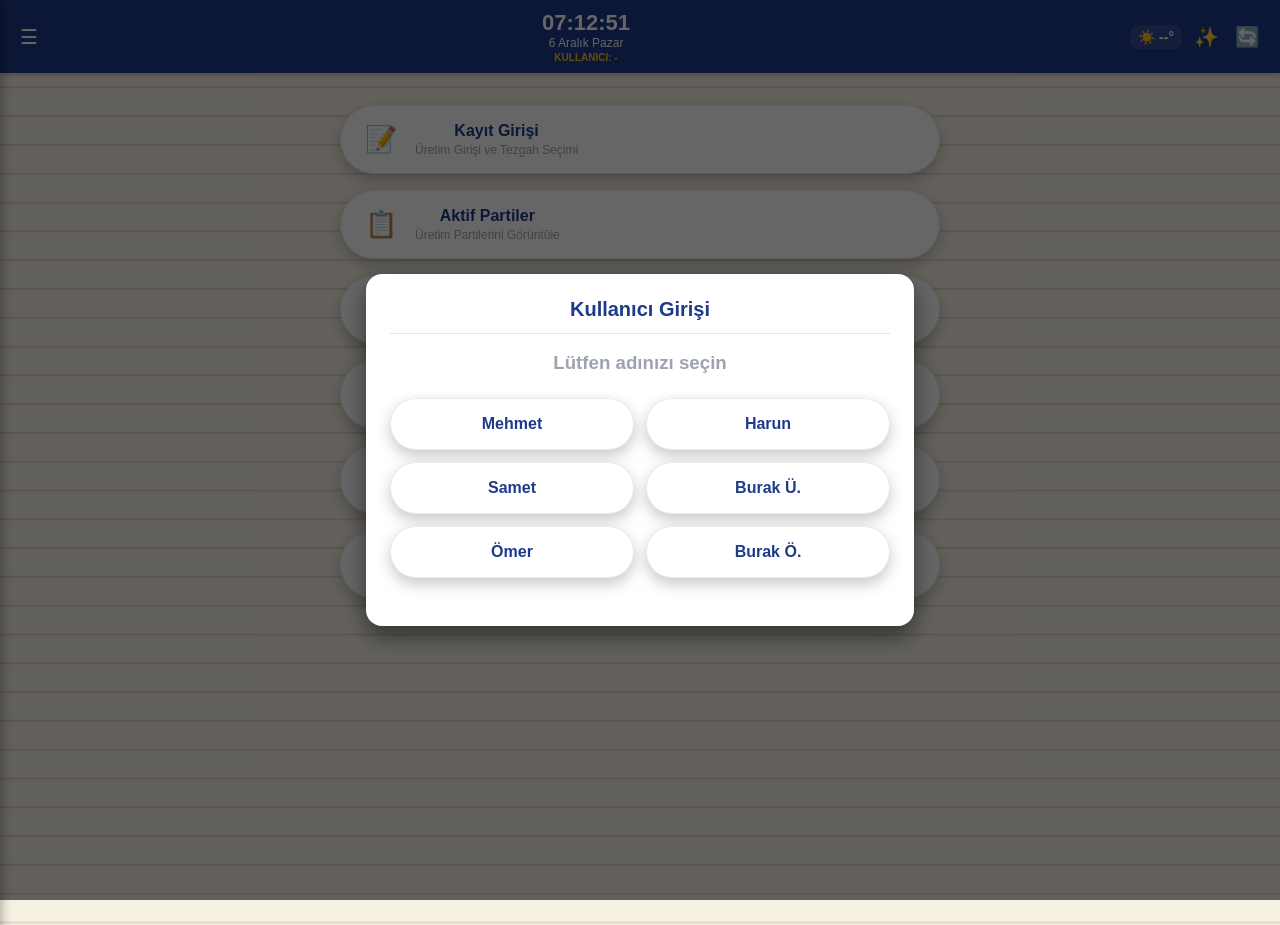
==== commit 994bf503: "Add manifest link to index.html" ====
--- a/index.html
+++ b/index.html
@@ -5,6 +5,7 @@
     <meta name="viewport" content="width=device-width, initial-scale=1.0, maximum-scale=1.0, user-scalable=no">
     <title>Edelkrone Portal</title>
     <link rel="stylesheet" href="style.css">
+	<link rel="manifest" href="manifest.json">
 </head>
 <body>
 
@@ -529,4 +530,4 @@
 
     <script src="app.js"></script>
 </body>
-</html>+</html>
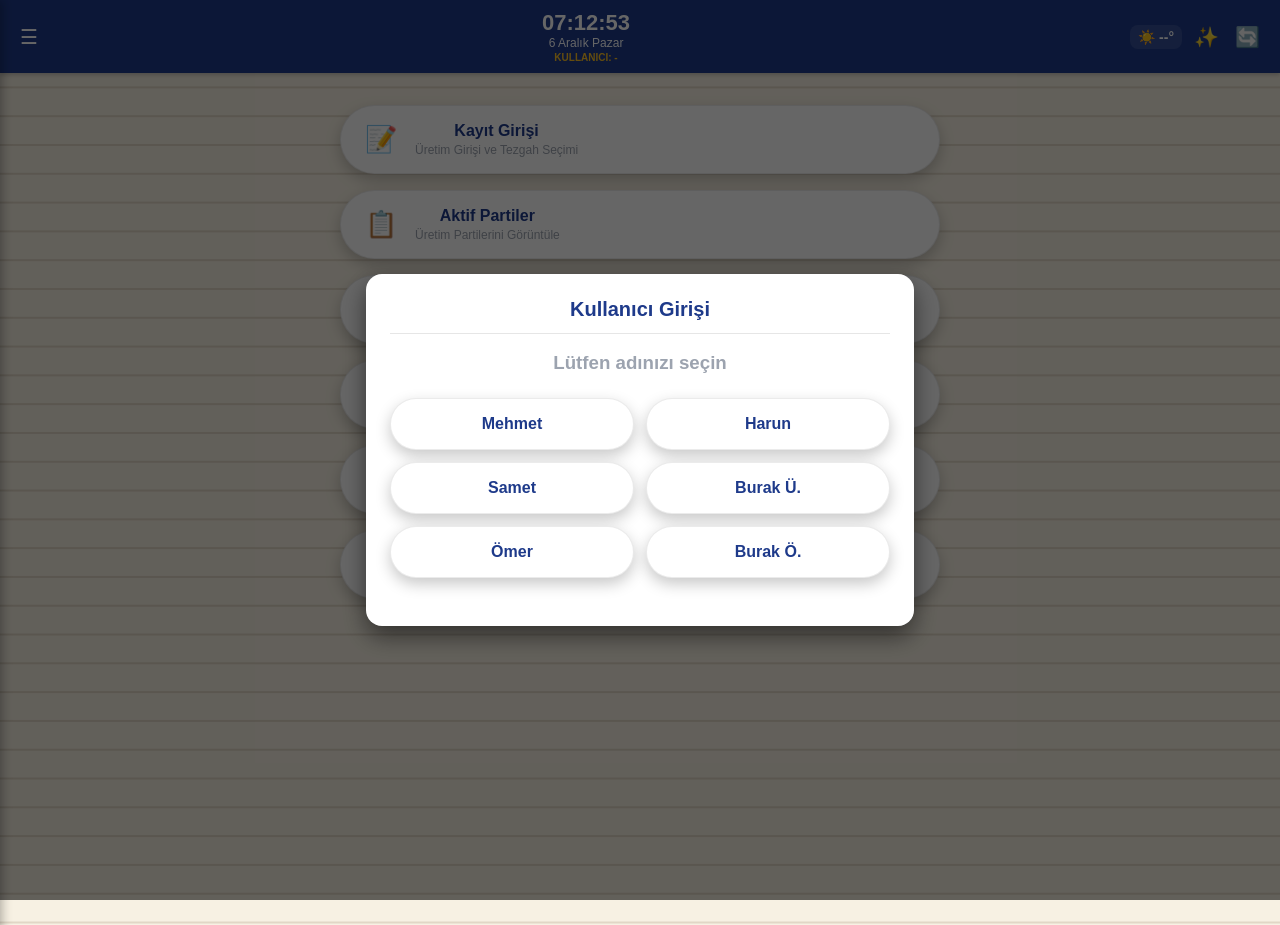
==== commit 80984830: "Change page title from 'Edelkrone Portal' to 'Kalite Kontrol'" ====
--- a/index.html
+++ b/index.html
@@ -3,7 +3,7 @@
 <head>
     <meta charset="UTF-8">
     <meta name="viewport" content="width=device-width, initial-scale=1.0, maximum-scale=1.0, user-scalable=no">
-    <title>Edelkrone Portal</title>
+    <title>Kalite Kontrol</title>
     <link rel="stylesheet" href="style.css">
 	<link rel="manifest" href="manifest.json">
 </head>
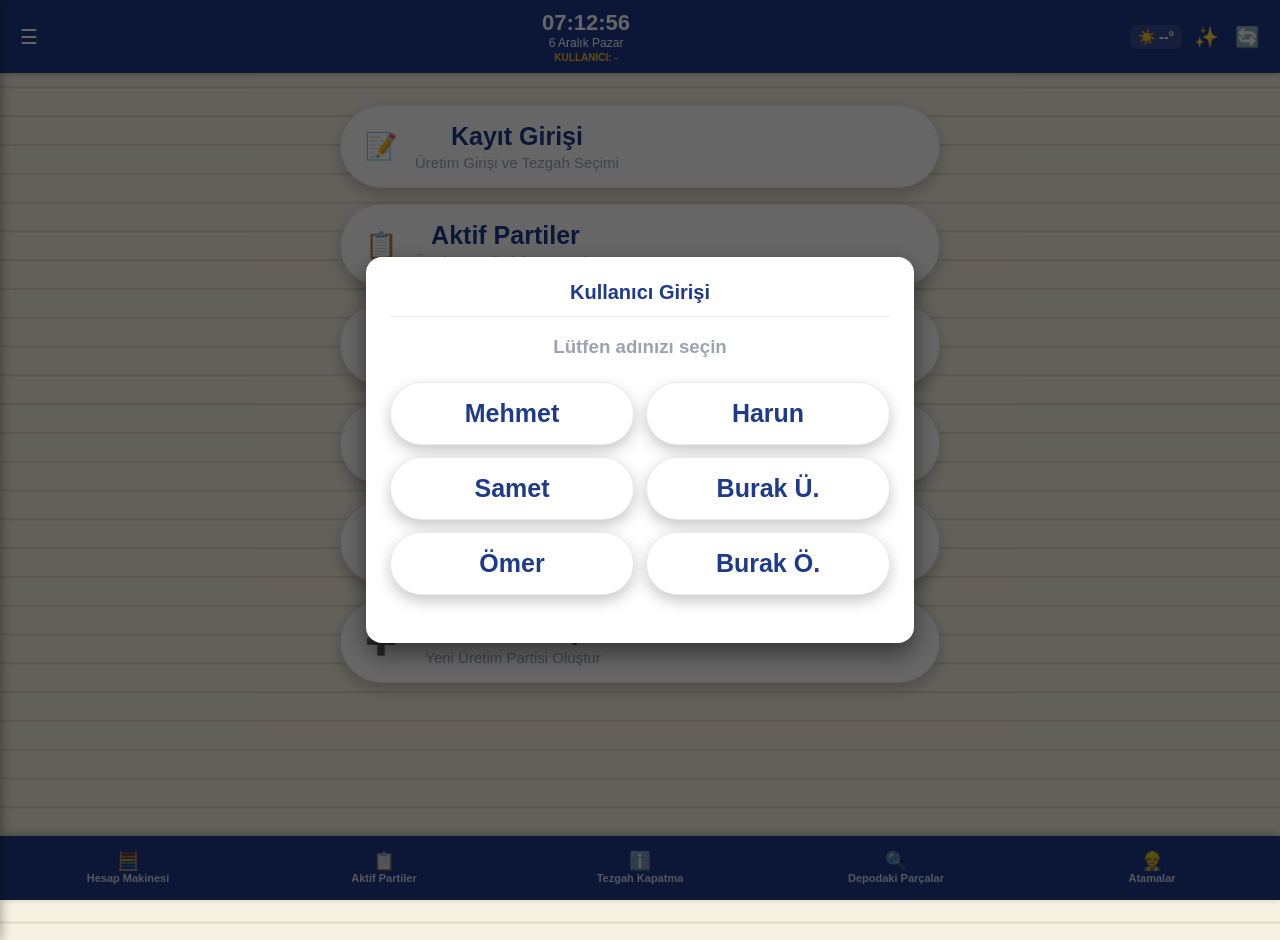
==== commit 5bf905c6: "Add files via upload" ====
--- a/index.html
+++ b/index.html
@@ -3,32 +3,32 @@
 <head>
     <meta charset="UTF-8">
     <meta name="viewport" content="width=device-width, initial-scale=1.0, maximum-scale=1.0, user-scalable=no">
-    <title>Kalite Kontrol</title>
+    <title>Edelkrone Portal</title>
     <link rel="stylesheet" href="style.css">
-	<link rel="manifest" href="manifest.json">
 </head>
 <body>
 
-
-
-        <!-- ÜST BANT -->
+    <!-- PULL TO REFRESH GÖSTERGESİ -->
+    <div id="ptrIndicator" class="ptr-indicator" aria-hidden="true">
+        <span id="ptrIcon" class="ptr-icon">↓</span>
+        <span id="ptrText" class="ptr-text">Yenilemek için aşağı çekin</span>
+    </div>
+
+    <!-- ÜST BANT -->
     <div class="top-banner">
         <!-- Hamburger ve Geri Butonu -->
         <div style="display: flex; align-items: center;">
             <button class="icon-btn" id="menuBtn">☰</button>
-            <button class="icon-btn" id="backBtn" onclick="navigateTo('home')">◀</button>
-        </div>
-
-                <div class="time-date">
-            <!-- Tıklama olayını doğrudan saat ve tarihin üzerine verdik -->
+            <button class="icon-btn" id="backBtn" onclick="handleTopBackBtn()">◀</button>
+        </div>
+
+        <div class="time-date">
             <div class="time" id="clock" onclick="openModal('calendarModal')" style="cursor: pointer;">00:00:00</div>
             <div class="date" id="dateDisplay" onclick="openModal('calendarModal')" style="cursor: pointer;">Yükleniyor...</div>
-            <!-- KULLANICI ADI BURADA GÖRÜNECEK -->
             <div id="loggedInUserDisplay" style="font-size: 10px; color: #fbbf24; font-weight: bold; margin-top: 2px;">KULLANICI: -</div>
         </div>
 
         <div class="actions">
-            <!-- Hava Durumu (Dinamik İkon ve Derece) -->
             <button class="icon-btn weather-btn" onclick="openModal('weatherModal')" title="Hava Durumu">
                 <span id="topWeatherIcon">☀️</span> 
                 <span id="topWeatherTemp">--°</span>
@@ -52,44 +52,39 @@
         </div>
     </div>
 
-        <!-- YAN MENÜ (Sidebar) -->
+    <!-- YAN MENÜ (Sidebar) -->
     <div id="sidebar" class="sidebar" style="display: flex; flex-direction: column;">
         <div class="sidebar-header">
             <button class="icon-btn" style="color: inherit;" onclick="closeSidebar()">✖</button>
         </div>
         
-        <!-- SİSTEM VE BORDRO -->
         <a class="sidebar-item" href="https://uys.edelkrone.com/Manufacturing" target="_blank">🏠 Sistem</a>
         <a class="sidebar-item" href="https://uys.edelkrone.com/HumanResources/Payroll" target="_blank">📋 Bordro</a>
 
-                <!-- ATAMALAR MENÜSÜ (Tıklanınca Açılır) -->
         <div class="sidebar-item" onclick="toggleAtamalarMenu()" style="font-weight: bold; display: flex; justify-content: space-between; align-items: center;">
             <span>📌 Atamalar</span>
             <span id="atamalarIcon" style="font-size: 12px; transition: transform 0.3s;">▼</span>
         </div>
         
         <div id="atamalarSubMenu" style="display: none; flex-direction: column; background: rgba(0,0,0,0.03); border-radius: 8px; margin-bottom: 8px;">
-            <a class="sidebar-item" onclick="navigateTo('operatorAtamalari'); closeSidebar();" style="padding-left: 24px; border-bottom: none;">👤 Operatör Atamaları</a>
-            <a class="sidebar-item" onclick="navigateTo('ayarciAtamalari'); closeSidebar();" style="padding-left: 24px; border-bottom: none;">🔧 Ayarcı Atamaları</a>
-        </div>
-
-        <!-- VAKA NO -->
+            <a class="sidebar-item" onclick="closeSidebar(); openBottomTab('operatorAtamalari');" style="padding-left: 24px; border-bottom: none;">👤 Operatör Atamaları</a>
+            <a class="sidebar-item" onclick="closeSidebar(); openBottomTab('ayarciAtamalari');" style="padding-left: 24px; border-bottom: none;">🔧 Ayarcı Atamaları</a>
+        </div>
+
         <div class="sidebar-vaka">
             <label style="font-size: 12px; font-weight: bold;">VAKA NO</label>
             <input type="text" placeholder="Vaka No girin">
             <button onclick="alert('Vaka aranıyor...')">Git</button>
         </div>
 
-        <!-- AYARLAR -->
         <a class="sidebar-item" onclick="openModal('settingsModal'); closeSidebar();">⚙️ Ayarlar</a>
         
-        <!-- EN ALTA SABİT ÇIKIŞ BUTONU (mt-auto sayesinde en altta kalır) -->
         <a class="sidebar-item" style="color: var(--danger); font-weight: bold; margin-top: auto; margin-bottom: 16px;" onclick="logout()">🚪 Çıkış Yap</a>
         
         <div style="font-size: 12px; color: gray; text-align: center; margin-bottom: 16px;">Sistem v1.0</div>
     </div>
 
-        <!-- ANA EKRAN -->
+    <!-- ANA EKRAN -->
     <div id="homeScreen" class="home-container">
         <button class="menu-btn" onclick="navigateTo('kayitGiris')">
             <span class="icon">📝</span>
@@ -128,33 +123,33 @@
         <div id="partyList"></div>
     </div>
 
-    <!-- DİĞER EKRANLAR (Şimdilik Boş) -->
-        <!-- KAYIT GİRİŞİ EKRANI -->
+    <!-- KAYIT GİRİŞİ EKRANI -->
     <div id="kayitGirisScreen" class="page-container hidden" style="padding: 0; max-width: 100%;">
-        
-        <!-- SABİT İSTATİSTİK VE BUTON BARI (Üst Banner'ın altında kalacak) -->
         <div class="kayit-sticky-bar" id="kayitStickyBar">
             <div class="kayit-stats">
                 <span>📊 Toplam: <span id="kgTotalCount">0</span></span>
                 <span>✅ Seçilen: <span id="kgSelectedCount">0</span></span>
                 <span>❌ Kalan: <span id="kgUnselectedCount">0</span></span>
             </div>
-            <div class="kayit-buttons" id="kgButtonGroup">
-                <!-- Butonlar JS ile buraya basılacak -->
-            </div>
-        </div>
-
-        <!-- TEZGAH KARTLARININ OLDUĞU ALAN -->
-        <div class="kayit-dashboard" id="kgDashboard">
-            <!-- Kartlar JS ile buraya basılacak -->
-        </div>
-
-    </div>
-        <!-- TEZGAH KAPATMA EKRANI -->
+            <div class="kayit-buttons" id="kgButtonGroup"></div>
+        </div>
+        <div class="kayit-dashboard" id="kgDashboard"></div>
+    </div>
+
+   <!-- TEZGAH KAPATMA EKRANI -->
     <div id="tezgahKapatmaScreen" class="page-container hidden">
+        <div id="tezgahKapatmaSummary" style="display: flex; gap: 10px; margin-bottom: 14px;">
+    <button type="button" onclick="openTezgahDurumModal('acik')" style="padding: 8px 14px; border-radius: 8px; border: 1.5px solid #22C55E; background: rgba(74, 222, 128, 0.14); color: #4ade80; font-weight: bold; cursor: pointer;">
+        Açık: <span id="acikTezgahSayisi">0</span>
+    </button>
+    <button type="button" onclick="openTezgahDurumModal('kapali')" style="padding: 8px 14px; border-radius: 8px; border: 1.5px solid #EF4444; background: rgba(239, 68, 68, 0.14); color: #ef4444; font-weight: bold; cursor: pointer;">
+        Kapalı: <span id="kapaliTezgahSayisi">0</span>
+    </button>
+</div>
         <div id="tezgahKapatmaList"></div>
     </div>
-        <!-- DEPO EKRANI -->
+
+    <!-- DEPO EKRANI -->
     <div id="depoScreen" class="page-container hidden">
         <div style="display: flex; gap: 8px; margin-bottom: 16px;">
             <input type="text" id="depoSearchInput" placeholder="Parça Ara..." style="flex: 1; padding: 12px; border-radius: 8px; border: 1px solid var(--gray); background: transparent; color: inherit; outline: none;">
@@ -162,28 +157,28 @@
         </div>
         <div id="depoResults"></div>
     </div>
-        <!-- OPERATÖR ATAMALARI EKRANI -->
+
+    <!-- OPERATÖR ATAMALARI EKRANI -->
     <div id="operatorAtamalariScreen" class="page-container hidden">
         <div class="header-info" id="operatorCount">Operatörler Yükleniyor...</div>
         <div id="operatorList"></div>
     </div>
-        <!-- AYARCI ATAMALARI EKRANI -->
+
+    <!-- AYARCI ATAMALARI EKRANI -->
     <div id="ayarciAtamalariScreen" class="page-container hidden">
         <div class="header-info" id="ayarciCount">Ayarcılar Yükleniyor...</div>
         <div id="ayarciList"></div>
     </div>
-	
-	    <!-- YENİ PARTİ EKRANI -->
+
+    <!-- YENİ PARTİ EKRANI -->
     <div id="yeniPartiScreen" class="page-container hidden">
         <div class="header-info" id="yeniPartiCount">Partiler Yükleniyor...</div>
         <div id="yeniPartiList"></div>
     </div>
-	
-        <!-- HESAP MAKİNESİ EKRANI -->
+
+    <!-- HESAP MAKİNESİ EKRANI -->
     <div id="hesapMakinesiScreen" class="page-container hidden">
         <div class="calc-wrapper">
-            
-            <!-- ANA HESAP MAKİNESİ -->
             <div id="calc-view" class="calc-panel active">
                 <div class="display-container">
                     <div class="history" id="history"></div>
@@ -220,7 +215,6 @@
                 </div>
             </div>
 
-            <!-- MERKEZ VIEW -->
             <div id="merkez-view" class="calc-panel">
                 <div class="mode-header">
                     <button class="nav-btn" id="close-merkez"><span style="font-size: 20px;">👈</span></button>
@@ -262,7 +256,6 @@
                 </div>
             </div>
 
-            <!-- DAİRESEL VIEW -->
             <div id="dairesel-view" class="calc-panel">
                 <div class="mode-header">
                     <button class="nav-btn" id="close-dairesel"><span style="font-size: 20px;">👈</span></button>
@@ -314,9 +307,37 @@
                     <div class="keypad-btn keypad-del" data-action="del">DEL</div>
                 </div>
             </div>
-
-        </div>
-    </div>
+        </div>
+    </div>
+
+    <!-- TAM EKRAN ALT TAB KATMANI (Mevcut sayfa üzerinde açılır, state korunur) -->
+    <div id="bottomTabOverlay" class="bottom-tab-overlay hidden">
+        <div id="bottomTabContent" class="bottom-tab-content"></div>
+    </div>
+
+    <!-- SABİT ALT TAB BAR -->
+    <nav id="bottomTabBar" class="bottom-tab-bar" aria-label="Hızlı Menü">
+        <button type="button" class="bottom-tab-btn" data-tab="hesapMakinesi" onclick="openBottomTab('hesapMakinesi')">
+            <span class="bottom-tab-icon">🧮</span>
+            <span class="bottom-tab-label">Hesap Makinesi</span>
+        </button>
+        <button type="button" class="bottom-tab-btn" data-tab="aktifPartiler" onclick="openBottomTab('aktifPartiler')">
+            <span class="bottom-tab-icon">📋</span>
+            <span class="bottom-tab-label">Aktif Partiler</span>
+        </button>
+        <button type="button" class="bottom-tab-btn" data-tab="tezgahKapatma" onclick="openBottomTab('tezgahKapatma')">
+            <span class="bottom-tab-icon">ℹ️</span>
+            <span class="bottom-tab-label">Tezgah Kapatma</span>
+        </button>
+        <button type="button" class="bottom-tab-btn" data-tab="depo" onclick="openBottomTab('depo')">
+            <span class="bottom-tab-icon">🔍</span>
+            <span class="bottom-tab-label">Depodaki Parçalar</span>
+        </button>
+        <button type="button" class="bottom-tab-btn" data-tab="operatorAtamalari" onclick="openBottomTab('operatorAtamalari')">
+            <span class="bottom-tab-icon">👷</span>
+            <span class="bottom-tab-label">Atamalar</span>
+        </button>
+    </nav>
 
     <!-- ==================== MODALLAR ==================== -->
 
@@ -344,7 +365,7 @@
                 </div>
                 <div style="color: gray;">></div>
             </div>
-                        <div class="settings-row" onclick="clearCache()">
+            <div class="settings-row" onclick="clearCache()">
                 <div>
                     <div class="settings-row-title">Önbelleği Temizle</div>
                     <div class="settings-row-sub">Verileri temizle (Ayarlar hariç)</div>
@@ -370,7 +391,7 @@
             </div>
             <div style="display: flex; gap: 16px; margin-bottom: 16px;">
                 <div id="engineGemini" class="engine-btn active-engine" onclick="selectEngine('gemini')">Gemini</div>
-				<div id="engineGroq" class="engine-btn" onclick="selectEngine('groq')">Groq</div>
+                <div id="engineGroq" class="engine-btn" onclick="selectEngine('groq')">Groq</div>
             </div>
             <input type="password" placeholder="API Key" style="width: 100%; padding: 12px; border-radius: 8px; border: 1px solid #ccc; background: transparent; color: inherit; box-sizing: border-box; margin-bottom: 16px;">
             <div style="display: flex; gap: 16px;">
@@ -435,16 +456,15 @@
             </div>
         </div>
     </div>
-	
-	    <!-- GİRİŞ EKRANI MODALI -->
-        <div id="loginModal" class="modal-overlay active" data-static="true"> <!-- Başlangıçta açık gelsin diye active yaptık -->
+
+    <!-- GİRİŞ EKRANI MODALI -->
+    <div id="loginModal" class="modal-overlay active" data-static="true">
         <div class="modal-content" style="text-align: center;">
             <div class="modal-header">
                 <div class="modal-title" style="width: 100%; text-align: center;">Kullanıcı Girişi</div>
             </div>
             <h3 style="margin-bottom: 24px; color: var(--gray);">Lütfen adınızı seçin</h3>
             
-        <!-- Kullanıcı Seçim Butonları -->
             <div id="userSelection" style="display: grid; grid-template-columns: 1fr 1fr; gap: 12px; margin-bottom: 24px;">
                 <button class="menu-btn" style="justify-content: center;" onclick="selectUser('mehmet')">Mehmet</button>
                 <button class="menu-btn" style="justify-content: center;" onclick="selectUser('harun')">Harun</button>
@@ -454,7 +474,6 @@
                 <button class="menu-btn" style="justify-content: center;" onclick="selectUser('burak_o')">Burak Ö.</button>
             </div>
 
-            <!-- Şifre Giriş Alanı (Başlangıçta gizli) -->
             <div id="passwordArea" style="display: none;">
                 <h3 id="selectedUserName" style="color: var(--primary); margin-bottom: 12px;"></h3>
                 <input type="password" id="userPassword" placeholder="Şifrenizi girin" style="width: 100%; padding: 12px; border-radius: 8px; border: 1px solid #ccc; background: transparent; color: inherit; text-align: center; font-size: 24px; letter-spacing: 5px; box-sizing: border-box; margin-bottom: 12px;">
@@ -465,8 +484,9 @@
             </div>
         </div>
     </div>
-	
-	    <!-- BİLGİ MODALI (Alert yerine kullanılacak) -->
+
+
+    <!-- BİLGİ MODALI -->
     <div id="infoModal" class="modal-overlay">
         <div class="modal-content" style="text-align: center;">
             <div class="modal-header" style="border-bottom: none; margin-bottom: 0; justify-content: center;">
@@ -476,58 +496,46 @@
             <button onclick="closeModal('infoModal')" style="width: 100%; padding: 12px; border-radius: 8px; border: none; background: var(--primary); color: white; font-weight: bold;">Tamam</button>
         </div>
     </div>
-	
-
-        <!-- PARTİ DETAY MODALI -->
+
+    <!-- PARTİ DETAY MODALI -->
     <div id="partyDetailModal" class="modal-overlay">
         <div class="modal-content">
-                        <div class="modal-header">
+            <div class="modal-header">
                 <div class="modal-title">Parti Detayı</div>
                 <div>
-				
-				
-				
-                    <!-- YENİ: PARTİ DETAY AI BUTONU -->
-                    <button class="modal-close" onclick="openPartyDetailAI()" style="color: #fbbf24; margin-right: 8px;" title="Bu Parti Hakkında Soru Sor">✨</button>
+                    <button class="modal-close" style="display: none;" disabled title="Bu Parti Hakkında Soru Sor"></button>
                     <button class="modal-close" onclick="closeModal('partyDetailModal')">✖</button>
                 </div>
             </div>
-            <div id="partyDetailContent">
-                <!-- İçerik JavaScript ile doldurulacak -->
-            </div>
-        </div>
-    </div>
-
-        <!-- PARÇA DETAY MODALI -->
+            <div id="partyDetailContent"></div>
+        </div>
+    </div>
+
+    <!-- PARÇA DETAY MODALI -->
     <div id="depoDetailModal" class="modal-overlay">
         <div class="modal-content">
             <div class="modal-header">
                 <div class="modal-title" id="depoDetailModalTitle">Parça Detayı</div>
                 <div>
-                    <!-- GERİ BUTONU (Başlangıçta gizli) -->
                     <button class="modal-close" id="depoDetailBackBtn" onclick="goBackToPartDetail()" style="display: none; color: var(--primary); margin-right: 8px;">◀ Geri</button>
                     <button class="modal-close" onclick="closeModal('depoDetailModal')">✖</button>
                 </div>
             </div>
-            <div id="depoDetailContent" style="overflow-y: auto; max-height: 70vh;">
-                <!-- İçerik JavaScript ile doldurulacak -->
-            </div>
-        </div>
-    </div>
-	
-	    <!-- VAKA DETAY MODALI -->
+            <div id="depoDetailContent" style="overflow-y: auto; max-height: 70vh;"></div>
+        </div>
+    </div>
+
+    <!-- VAKA DETAY MODALI -->
     <div id="vakaDetailModal" class="modal-overlay">
         <div class="modal-content">
             <div class="modal-header">
                 <div class="modal-title">Vaka Detayları</div>
                 <button class="modal-close" onclick="closeModal('vakaDetailModal')">✖</button>
             </div>
-            <div id="vakaModalContent" style="max-height: 60vh; overflow-y: auto;">
-                <!-- İçerik JavaScript ile doldurulacak -->
-            </div>
+            <div id="vakaModalContent" style="max-height: 60vh; overflow-y: auto;"></div>
         </div>
     </div>
 
     <script src="app.js"></script>
 </body>
-</html>
+</html>
--- a/style.css
+++ b/style.css
@@ -15,6 +15,7 @@
     --success: #4ADE80;
     --warning: #FBBF24;
     --gray: #9CA3AF;
+    --bottom-bar-height: 64px;
 }
 
 /* --- ZEMİN VE DEFTER KAĞIDI DOKUSU (Dikey Çizgisiz) --- */
@@ -26,8 +27,10 @@
     background-size: 100% 1.8em;
     color: var(--light-text);
     transition: background-color 0.3s, color 0.3s;
-    padding-top: 85px; 
-    overflow-y: auto;  
+    padding-top: 85px;
+    padding-bottom: calc(var(--bottom-bar-height) + 16px);
+    overflow-y: auto;
+    overscroll-behavior-y: contain;
 }
 
 body.dark-mode { 
@@ -37,6 +40,51 @@
 }
 
 body.dark-mode .card, body.dark-mode .menu-btn, body.dark-mode .modal-content, body.dark-mode .sidebar, body.dark-mode .engine-btn:not(.active-engine) { background-color: var(--dark-surface); color: var(--dark-text); border-color: var(--dark-border); }
+
+/* --- PULL TO REFRESH --- */
+.ptr-indicator {
+    position: fixed;
+    top: 72px;
+    left: 50%;
+    transform: translate(-50%, -140%);
+    z-index: 250;
+    background: var(--light-surface);
+    color: var(--primary);
+    border: 1px solid rgba(30, 58, 138, 0.2);
+    border-radius: 999px;
+    padding: 8px 16px;
+    display: flex;
+    align-items: center;
+    gap: 8px;
+    font-size: 13px;
+    font-weight: 700;
+    box-shadow: 0 6px 16px rgba(0, 0, 0, 0.16);
+    opacity: 0;
+    pointer-events: none;
+    transition: transform 0.2s ease, opacity 0.2s ease;
+}
+.ptr-indicator.visible {
+    opacity: 1;
+}
+.ptr-indicator.ready .ptr-icon {
+    transform: rotate(180deg);
+}
+.ptr-indicator.refreshing .ptr-icon {
+    animation: ptrSpin 0.8s linear infinite;
+}
+.ptr-icon {
+    display: inline-block;
+    transition: transform 0.2s ease;
+}
+@keyframes ptrSpin {
+    from { transform: rotate(0deg); }
+    to { transform: rotate(360deg); }
+}
+body.dark-mode .ptr-indicator {
+    background: var(--dark-surface);
+    color: var(--dark-text);
+    border-color: rgba(255, 255, 255, 0.2);
+}
 
 /* --- ÜST BANT --- */
 .top-banner {
@@ -99,23 +147,21 @@
     gap: 16px; 
     max-width: 600px; 
     margin: 0 auto; 
-    min-height: calc(100vh - 100px); 
+    min-height: calc(100vh - 165px); 
 }
 
 .menu-btn {
     background-color: #ffffff; 
     color: var(--light-text); 
-    /* Çok hafif bir çerçeve ekleyerek zeminle butonun sınırını netleştiriyoruz */
     border: 1px solid rgba(0, 0, 0, 0.08);
     border-radius: 50px; 
     padding: 16px 24px; 
     display: flex; 
     align-items: center; 
     gap: 18px; 
-    font-size: 16px; 
+    font-size: 25px; 
     font-weight: bold;
     cursor: pointer; 
-    /* Opaklığı artırılmış belirgin gölge */
     box-shadow: 0 6px 15px rgba(0, 0, 0, 0.22); 
     transition: transform 0.2s ease, box-shadow 0.2s ease;
 }
@@ -136,7 +182,7 @@
 }
 
 .menu-btn .subtitle { 
-    font-size: 12px; 
+    font-size: 15px; 
     color: var(--gray); 
     font-weight: normal; 
     display: block; 
@@ -154,19 +200,114 @@
 .hidden { display: none !important; }
 .header-info { text-align: center; color: var(--primary); font-weight: bold; margin-bottom: 16px; font-size: 16px; }
 
+/* --- ALT TAB KATMANI & SABİT ALT TAB BAR --- */
+.bottom-tab-overlay {
+    position: fixed;
+    top: 72px;
+    left: 0;
+    right: 0;
+    bottom: var(--bottom-bar-height);
+    z-index: 95;
+    overflow-y: auto;
+    overscroll-behavior-y: contain;
+    background-color: #f7f1e3;
+    background-image: linear-gradient(#e1d7c6 .1em, transparent .1em);
+    background-size: 100% 1.8em;
+}
+body.dark-mode .bottom-tab-overlay {
+    background-color: var(--dark-bg);
+    background-image: none;
+}
+.bottom-tab-content {
+    min-height: 100%;
+    padding-bottom: 16px;
+}
+.bottom-tab-content .page-container {
+    display: block !important;
+    padding-top: 12px;
+}
+
+.bottom-tab-back-row {
+    display: flex;
+    align-items: center;
+    margin-bottom: 12px;
+}
+
+.bottom-tab-back-btn {
+    background: var(--light-surface);
+    color: var(--primary);
+    border: 1.5px solid var(--primary);
+    border-radius: 10px;
+    padding: 8px 14px;
+    font-size: 14px;
+    font-weight: 700;
+    cursor: pointer;
+    box-shadow: 0 2px 6px rgba(0, 0, 0, 0.08);
+}
+
+body.dark-mode .bottom-tab-back-btn {
+    background: var(--dark-surface);
+    color: var(--dark-text);
+    border-color: rgba(255, 255, 255, 0.25);
+}
+
+.bottom-tab-bar {
+    position: fixed;
+    left: 0;
+    right: 0;
+    bottom: 0;
+    height: var(--bottom-bar-height);
+    background: var(--primary);
+    color: #ffffff;
+    display: grid;
+    grid-template-columns: repeat(5, 1fr);
+    z-index: 120;
+    box-shadow: 0 -2px 8px rgba(0, 0, 0, 0.22);
+}
+.bottom-tab-btn {
+    background: none;
+    border: none;
+    color: rgba(255, 255, 255, 0.82);
+    display: flex;
+    flex-direction: column;
+    align-items: center;
+    justify-content: center;
+    gap: 2px;
+    padding: 6px 4px;
+    cursor: pointer;
+    font-weight: 700;
+    transition: background-color 0.15s ease, color 0.15s ease;
+}
+.bottom-tab-btn.active {
+    background: rgba(255, 255, 255, 0.18);
+    color: #fbbf24;
+}
+.bottom-tab-icon {
+    font-size: 18px;
+    line-height: 1;
+}
+.bottom-tab-label {
+    font-size: 11px;
+    line-height: 1.15;
+    white-space: nowrap;
+    overflow: hidden;
+    text-overflow: ellipsis;
+    max-width: 100%;
+}
+
 /* --- AKTİF PARTİLER --- */
 .filter-btns { display: flex; justify-content: center; gap: 8px; margin-bottom: 16px; }
-.filter-btn { background-color: var(--light-surface); border: 1px solid var(--gray); color: var(--light-text); padding: 8px 16px; border-radius: 8px; cursor: pointer; font-size: 12px; font-weight: bold; }
+.filter-btn { background-color: var(--light-surface); border: 1px solid var(--gray); color: var(--light-text); padding: 8px 16px; border-radius: 8px; cursor: pointer; font-size: 16px; font-weight: bold; }
 .filter-btn.active { background-color: var(--primary); color: white; border-color: var(--primary); }
 .party-card { background-color: var(--light-surface); border-radius: 16px; padding: 16px; margin-bottom: 12px; box-shadow: 0 2px 8px rgba(0,0,0,0.08); }
 .party-top { display: flex; justify-content: space-between; align-items: center; margin-bottom: 8px; }
 .party-left { display: flex; align-items: center; gap: 12px; }
-.party-img { width: 40px; height: 40px; border-radius: 8px; object-fit: cover; background-color: #ccc; }
+.party-img { width: 50px; height: 50px; border-radius: 8px; object-fit: contain; background-color: #f0f0f0; padding: 2px; }
 .party-tezgah { font-size: 20px; font-weight: bold; color: var(--primary); }
-.party-info { font-size: 12px; color: var(--gray); text-align: right; }
+.party-info { font-size: 16px; color: var(--gray); text-align: right; }
 .progress-container { background-color: #E0E0E0; border-radius: 8px; height: 12px; width: 100%; margin: 10px 0; overflow: hidden; }
 .progress-bar { height: 100%; border-radius: 8px; transition: width 0.3s; }
-.party-bottom { display: flex; justify-content: space-between; align-items: flex-end; font-size: 12px; }
+.party-bottom { display: flex; justify-content: space-between; align-items: flex-end; font-size: 16px; }
 .party-operator { color: #15803D; font-weight: bold; }
 .party-time { color: var(--danger); font-weight: bold; }
 .party-percent { font-weight: bold; text-align: right; }
@@ -225,33 +366,95 @@
 .weather-day .min-t { color: var(--gray); font-size: 12px; }
 
 /* --- AI SOHBET --- */
-.chat-container { display: flex; flex-direction: column; height: 400px; }
+.chat-container { display: flex; flex-direction: column; height: 76vh; min-height: 430px; max-height: 84vh; }
+#aiChatModal .modal-content {
+    padding-bottom: 10px;
+}
 .chat-history { flex: 1; overflow-y: auto; padding: 10px; display: flex; flex-direction: column; gap: 12px; }
-.chat-msg { max-width: 80%; padding: 10px 14px; border-radius: 12px; font-size: 14px; line-height: 1.4; }
+.chat-msg { max-width: 86%; padding: 10px 14px; border-radius: 12px; font-size: 14px; line-height: 1.45; overflow-wrap: anywhere; word-break: break-word; white-space: pre-line; }
 .chat-msg.user { align-self: flex-end; background-color: var(--primary); color: white; border-bottom-right-radius: 2px; }
 .chat-msg.ai { align-self: flex-start; background-color: rgba(128,128,128,0.2); color: inherit; border-bottom-left-radius: 2px; }
 .chat-input-area { display: flex; gap: 8px; margin-top: 16px; }
 .chat-input-area input { flex: 1; padding: 12px; border-radius: 24px; border: 1px solid #ccc; background: transparent; color: inherit; outline: none; }
 .chat-input-area button { padding: 0 20px; background: var(--primary); color: white; border: none; border-radius: 24px; font-weight: bold; cursor: pointer; }
 
-.party-img { width: 50px; height: 50px; border-radius: 8px; object-fit: contain; background-color: #f0f0f0; padding: 2px; }
-
 .detail-top-row { display: flex; gap: 12px; margin-bottom: 24px; }
 .detail-card { flex: 1; background: rgba(128,128,128,0.1); padding: 12px; border-radius: 8px; border: 1px solid rgba(128,128,128,0.2); }
-.detail-card-title { font-size: 10px; color: var(--gray); margin-bottom: 4px; }
+.detail-card-title { font-size: 15px; color: var(--gray); margin-bottom: 4px; }
 .detail-card-value { font-size: 13px; font-weight: bold; }
 
 .detail-grid { display: grid; grid-template-columns: 1fr 1fr; gap: 8px; margin-bottom: 16px; }
 .detail-grid-item { background: rgba(128,128,128,0.1); padding: 12px; border-radius: 8px; border: 1px solid rgba(128,128,128,0.2); display: flex; flex-direction: column; justify-content: center; }
-.detail-label { font-size: 10px; color: var(--gray); margin-bottom: 4px; }
+.detail-label { font-size: 15px; color: var(--gray); margin-bottom: 4px; }
 .detail-value { font-size: 14px; font-weight: bold; }
 
-.rapor-group { margin-bottom: 16px; border: 1px solid rgba(128,128,128,0.3); border-radius: 8px; padding: 12px; }
-.rapor-kaliteci { color: var(--primary); margin: 0 0 8px 0; font-size: 16px; }
-.rapor-table { width: 100%; border-collapse: collapse; font-size: 10px; }
-.rapor-table th { text-align: left; padding-bottom: 8px; color: var(--gray); border-bottom: 1px solid rgba(128,128,128,0.2); }
-.rapor-table td { padding: 6px 0; border-bottom: 1px solid rgba(128,128,128,0.1); }
-body.dark-mode .detail-grid-item, body.dark-mode .detail-card, body.dark-mode .rapor-group { background: rgba(0,0,0,0.2); }
+#partyDetailModal #partyDetailContent .rapor-group {
+    position: relative;
+    overflow: visible;
+    padding: 0 0 10px 0;
+    border-radius: 10px;
+}
+
+#partyDetailModal #partyDetailContent .rapor-kaliteci {
+    position: sticky;
+    top: -16px;
+    z-index: 8;
+    margin: 0;
+    padding: 8px 10px;
+    background-color: var(--light-surface);
+    border-bottom: 1px solid rgba(128, 128, 128, 0.25);
+    border-top-left-radius: 10px;
+    border-top-right-radius: 10px;
+    box-shadow: 0 2px 4px rgba(0, 0, 0, 0.06);
+}
+
+body.dark-mode #partyDetailModal #partyDetailContent .rapor-kaliteci {
+    background-color: var(--dark-surface);
+}
+
+#partyDetailModal #partyDetailContent .rapor-group > div[style*="overflow-x"] {
+    overflow: visible !important;
+}
+
+#partyDetailModal #partyDetailContent .rapor-table {
+    width: 100%;
+    border-collapse: separate;
+    border-spacing: 0;
+    font-size: 13px;
+}
+
+#partyDetailModal #partyDetailContent .rapor-table th {
+    position: sticky;
+    top: 18px;
+    z-index: 7;
+    padding: 8px 6px;
+    background-color: var(--light-surface);
+    border-bottom: 2px solid rgba(128, 128, 128, 0.35);
+    border-right: 1px solid rgba(128, 128, 128, 0.22);
+    box-shadow: 0 2px 4px rgba(0, 0, 0, 0.05);
+    white-space: nowrap;
+}
+
+body.dark-mode #partyDetailModal #partyDetailContent .rapor-table th {
+    background-color: var(--dark-surface);
+}
+
+#partyDetailModal #partyDetailContent .rapor-table td {
+    padding: 7px 6px;
+    border-bottom: 1px solid rgba(128, 128, 128, 0.25);
+    border-right: 1px solid rgba(128, 128, 128, 0.2);
+    vertical-align: middle;
+}
+
+#partyDetailModal #partyDetailContent .rapor-table th:last-child,
+#partyDetailModal #partyDetailContent .rapor-table td:last-child {
+    border-right: none;
+}
+
+#partyDetailModal #partyDetailContent .rapor-table tr:last-child td {
+    border-bottom: none;
+}
+ body.dark-mode .rapor-group { background: rgba(0,0,0,0.2); }
 
 #vakaDetailModal .modal-content { max-height: 80vh; }
 #vakaDetailModal .detail-card { background: rgba(0,0,0,0.05); }
@@ -259,10 +462,65 @@
 
 #calendarGrid { min-height: 280px; }
 
-#partyDetailModal .modal-content { display: flex; flex-direction: column; max-height: 85vh; overflow: hidden; }
+#partyDetailModal.modal-overlay.active {
+    display: block;
+    top: 72px;
+    bottom: var(--bottom-bar-height);
+    left: 0;
+    right: 0;
+    width: auto;
+    height: auto;
+    z-index: 110;
+    background-color: #f7f1e3;
+    background-image: linear-gradient(#e1d7c6 .1em, transparent .1em);
+    background-size: 100% 1.8em;
+    overflow-x: hidden;
+}
+body.dark-mode #partyDetailModal.modal-overlay.active {
+    background-color: var(--dark-bg);
+    background-image: none;
+}
+#partyDetailModal,
+#partyDetailModal * {
+    box-sizing: border-box;
+    min-width: 0;
+}
+#partyDetailModal .modal-content {
+    display: flex;
+    flex-direction: column;
+    width: 100%;
+    max-width: 100%;
+    height: 100%;
+    max-height: 100%;
+    margin: 0;
+    padding: 16px 12px;
+    border-radius: 0;
+    box-shadow: none;
+    transform: none;
+    overflow: hidden;
+}
 #partyDetailModal .modal-header { position: sticky; top: 0; background-color: var(--light-surface); z-index: 10; padding-bottom: 12px; margin-bottom: 0; border-bottom: 1px solid rgba(128,128,128,0.2); }
 body.dark-mode #partyDetailModal .modal-header { background-color: var(--dark-surface); }
-#partyDetailModal #partyDetailContent { overflow-y: auto; padding-top: 16px; padding-right: 4px; }
+#partyDetailModal #partyDetailContent {
+    overflow-y: auto;
+    overflow-x: hidden;
+    flex: 1;
+    width: 100%;
+    max-width: 100%;
+    padding-top: 16px;
+    padding-bottom: 24px;
+}
+#partyDetailModal .detail-top-row,
+#partyDetailModal .detail-grid {
+    width: 100%;
+    max-width: 100%;
+}
+#partyDetailModal .detail-value,
+#partyDetailModal .detail-card-value {
+    overflow-wrap: anywhere;
+    word-break: break-word;
+}
+#partyDetailModal .modal-header button { font-size: 20px; }
 
 /* --- OPERATÖR ATAMALARI --- */
 .operator-card { background-color: var(--light-surface); border-radius: 16px; padding: 16px; margin-bottom: 16px; box-shadow: 0 2px 8px rgba(0,0,0,0.05); border: 1px solid rgba(0,0,0,0.05); }
@@ -273,11 +531,12 @@
 .op-name { font-size: 18px; font-weight: bold; color: var(--text); }
 .op-count { color: #60A5FA; font-size: 14px; font-weight: bold; }
 .op-table { width: 100%; border-collapse: collapse; }
-.op-table th { text-align: left; color: var(--gray); font-size: 12px; padding-bottom: 8px; font-weight: normal; }
-.op-table td { padding: 6px 0; font-size: 14px; }
+.op-table th { text-align: left; color: var(--gray); font-size: 16px; padding-bottom: 8px; font-weight: normal; }
+.op-table td { padding: 6px 0; font-size: 18px; }
 .t-name { font-weight: bold; }
 .t-blue { color: #60A5FA; }
 .t-green { color: #4ADE80; }
+.t-red { color: #EF4444; }
 .total { display: flex; justify-content: space-between; border-top: 1px solid rgba(128,128,128,0.2); padding-top: 12px; margin-top: 12px; font-weight: bold; font-size: 14px; color: var(--text); }
 
 /* --- DEPO STİLLERİ --- */
@@ -287,10 +546,10 @@
 .depo-img { width: 100%; height: 100%; object-fit: cover; }
 .depo-info { flex-grow: 1; display: flex; flex-direction: column; justify-content: center; }
 .depo-header { display: flex; align-items: center; justify-content: space-between; }
-.depo-name { font-size: 16px; font-weight: bold; color: var(--text); }
+.depo-name { font-size: 18px; font-weight: bold; color: var(--text); }
 .depo-tags { display: flex; align-items: center; gap: 8px; }
-.depo-raf { font-size: 12px; color: var(--gray); white-space: nowrap; }
-.depo-status { font-size: 10px; font-weight: bold; padding: 2px 6px; border-radius: 4px; white-space: nowrap; }
+.depo-raf { font-size: 16px; color: var(--gray); white-space: nowrap; }
+.depo-status { font-size: 15px; font-weight: bold; padding: 2px 6px; border-radius: 4px; white-space: nowrap; }
 .status-uretim { background-color: rgba(74, 222, 128, 0.2); color: #4ADE80; }
 .status-tasfiye { background-color: rgba(239, 68, 68, 0.2); color: #EF4444; }
 .depo-detail-btn { background-color: var(--primary); color: white; padding: 6px 12px; border-radius: 6px; font-size: 12px; text-decoration: none; font-weight: bold; flex-shrink: 0; margin-left: 8px; }
@@ -302,8 +561,8 @@
 .ayarci-name { font-size: 18px; font-weight: bold; color: var(--text); margin-bottom: 4px; }
 .ayarci-unvan { font-size: 14px; color: var(--gray); margin-bottom: 16px; }
 .ayarci-table { width: 100%; border-collapse: collapse; margin-top: 12px; }
-.ayarci-table th { text-align: left; color: var(--gray); font-size: 12px; padding-bottom: 8px; font-weight: normal; }
-.ayarci-table td { padding: 6px 0; font-size: 14px; border-top: 1px solid rgba(128,128,128,0.2); vertical-align: middle; }
+.ayarci-table th { text-align: left; color: var(--gray); font-size: 16px; padding-bottom: 8px; font-weight: normal; }
+.ayarci-table td { padding: 6px 0; font-size: 18px; border-top: 1px solid rgba(128,128,128,0.2); vertical-align: middle; }
 .ayarci-table tr:first-child td { border-top: none; }
 .ayarci-tezgah-link { color: #60A5FA; font-weight: bold; text-decoration: none; }
 .ayarci-parti-text { color: var(--gray); }
@@ -313,8 +572,8 @@
 #infoModal { z-index: 4000 !important; }
 
 /* --- HESAP MAKİNESİ STİLLERİ --- */
-.calc-wrapper { position: relative; width: 100%; max-width: 400px; height: calc(100vh - 120px); margin: 0 auto; background: transparent; }
-.calc-panel { display: none; flex-direction: column; background: rgba(255, 255, 245, 0.92); border-radius: 28px; border: 1px solid rgba(224, 213, 165, 0.5); height: 100%; overflow: hidden; }
+.calc-wrapper { position: relative; max-width: 100%; width: 100%; height: calc(100vh - 150px); margin: 0 auto; padding: 4px 6px; box-sizing: border-box; background: transparent; }
+.calc-panel { display: none; flex-direction: column; background: rgba(255, 255, 245, 0.92); border-radius: 18px; border: 1px solid rgba(224, 213, 165, 0.5); height: 100%; overflow: hidden; }
 .calc-panel.active { display: flex; }
 .display-container { height: 115px; display: flex; flex-direction: column; justify-content: center; padding: 15px; background: rgba(255, 255, 245, 0.96); border-bottom: 1px solid #ddd2b6; }
 .history { font-size: 18px; color: #6c757d; text-align: right; min-height: 24px; margin-bottom: 1px; }
@@ -333,7 +592,7 @@
 .mode-btn { grid-column: span 2; background: #1e3a8a; color: #fff; border: none; font-size: 16px; height: 50px; box-shadow: 0 4px 0 #0f2a5e; }
 .inner-form { padding: 12px 20px; gap: 10px; display: flex; flex-direction: column; overflow-y: auto; -webkit-overflow-scrolling: touch; }
 .inner-form label { font-weight: 700; font-size: 11px; color: #2c3e4e; text-transform: uppercase; margin-bottom: -6px; }
-.inner-form > input[type="text"] { width: 100%; padding: 10px; border: 2px solid #1e3a8a; border-radius: 12px; font-size: 18px; font-weight: 700; text-align: center; color: #2c3e4e; background: #fff; cursor: pointer; }
+.inner-form > input[type="text"] { width: 100%; max-width: 100%; min-width: 0; box-sizing: border-box; padding: 10px; border: 2px solid #1e3a8a; border-radius: 12px; font-size: 18px; font-weight: 700; text-align: center; color: #2c3e4e; background: #fff; cursor: pointer; }
 .inner-form > input[type="text"]:focus, .inner-form > input[type="text"].active-input { outline: none; border-color: #dc3545; box-shadow: 0 0 0 2px rgba(220, 53, 69, 0.2); }
 .result-card { background: #1e3a8a; color: #fff; padding: 12px; border-radius: 16px; text-align: center; box-shadow: 0 6px 15px rgba(30, 58, 138, 0.3); }
 
@@ -360,8 +619,7 @@
 body.dark-mode .button, body.dark-mode .keypad-btn { background: #2a2a2a; color: #fff; border-color: #444; box-shadow: 0 4px 0 #111; }
 body.dark-mode .inner-form label { color: #fff; }
 body.dark-mode .inner-form > input[type="text"] { background: #2a2a2a; color: #fff; border-color: #1e3a8a; }
-
-#partyDetailModal .modal-header button { font-size: 20px; }
+#calc-view .page-container { max-width: 100%; width: 100%; height: calc(100vh - 150px); padding: 4px 6px; box-sizing: border-box; }
 
 /* --- YENİ PARTİ EKRANI --- */
 .yeni-parti-card { background-color: var(--light-surface); border-radius: 12px; padding: 16px; margin-bottom: 12px; box-shadow: 0 4px 6px rgba(0,0,0,0.05); border: 1px solid rgba(128,128,128,0.1); }
@@ -370,8 +628,8 @@
 .yp-tezgah { font-size: 20px; font-weight: bold; color: var(--primary); }
 .yp-parti-no { font-size: 14px; color: var(--gray); font-weight: bold; }
 .yp-body { display: grid; grid-template-columns: 1fr 1fr; gap: 8px; margin-bottom: 12px; }
-.yp-info-row { font-size: 13px; }
-.yp-info-label { color: var(--gray); display: block; font-size: 11px; margin-bottom: 2px; }
+.yp-info-row { font-size: 18px; }
+.yp-info-label { color: var(--gray); display: block; font-size: 15px; margin-bottom: 2px; }
 .yp-info-value { font-weight: bold; color: var(--text); }
 .yp-actions { display: flex; justify-content: flex-end; }
 .yp-btn-resim { background-color: var(--primary); color: white; text-decoration: none; padding: 8px 16px; border-radius: 8px; font-size: 12px; font-weight: bold; display: flex; align-items: center; gap: 4px; }
@@ -384,7 +642,7 @@
 .tezgah-btn {
     background-color: #ffffff;
     border: none;
-    border-radius: 20px; /* Hap / Köşe Formu */
+    border-radius: 20px;
     padding: 18px;
     display: flex;
     flex-direction: column;
@@ -407,6 +665,7 @@
 .tezgah-btn-name { font-size: 18px; font-weight: bold; color: var(--primary); margin-bottom: 4px; }
 body.dark-mode .tezgah-btn-name { color: var(--dark-text); }
 .tezgah-btn-icon { font-size: 20px; color: var(--danger); }
+.tezgah-btn-sub { font-size: 16px !important; }
 
 /* --- KAYIT GİRİŞİ STİLLERİ --- */
 .kayit-sticky-bar {
@@ -425,11 +684,11 @@
     display: flex;
     justify-content: space-around;
     color: white;
-    font-size: 12px;
+    font-size: 14px;
     font-weight: 500;
 }
 
-.kayit-stats .count { font-weight: bold; font-size: 14px; }
+.kayit-stats .count { font-weight: bold; font-size: 17px; }
 
 .kayit-buttons {
     display: flex;
@@ -438,12 +697,11 @@
     justify-content: center;
 }
 
-/* Kayıt Girişi Üst Bar Butonları (Hap Biçimi ve Gölge) */
 .kayit-buttons .btn-kg {
     padding: 8px 16px;
     border-radius: 30px;
     font-weight: bold;
-    font-size: 12px;
+    font-size: 17px;
     border: none;
     cursor: pointer;
     background: #ffffff;
@@ -542,13 +800,10 @@
 .kg-wide-content { flex-grow: 1; display: flex; flex-direction: column; gap: 4px; }
 .kg-wide-top { display: flex; justify-content: space-between; align-items: center; }
 .kg-wide-title { font-size: 20px; font-weight: bold; color: var(--text); }
-.kg-wide-pending { font-size: 12px; color: var(--gray); background: rgba(128,128,128,0.1); padding: 2px 8px; border-radius: 12px; }
-.kg-wide-op { font-size: 14px; font-weight: bold; color: var(--primary); }
-.kg-wide-bottom { display: flex; justify-content: space-between; font-size: 12px; color: var(--gray); margin-top: 4px; }
+.kg-wide-pending { font-size: 16px; color: var(--gray); background: rgba(128,128,128,0.1); padding: 2px 8px; border-radius: 12px; }
+.kg-wide-op { font-size: 18px; font-weight: bold; color: var(--primary); }
+.kg-wide-bottom { display: flex; justify-content: space-between; font-size: 16px; color: var(--gray); margin-top: 4px; }
 .kg-wide-time { color: var(--danger); font-weight: bold; }
 
 .kg-wide-card.dragging { opacity: 0.5; transform: scale(0.95); border-style: dashed; }
-.kg-wide-card.drag-over { border-color: #ffc107; border-width: 3px; }
-
-.t-green { color: #4ADE80; }
-.t-red { color: #EF4444; }+.kg-wide-card.drag-over { border-color: #ffc107; border-width: 3px; }
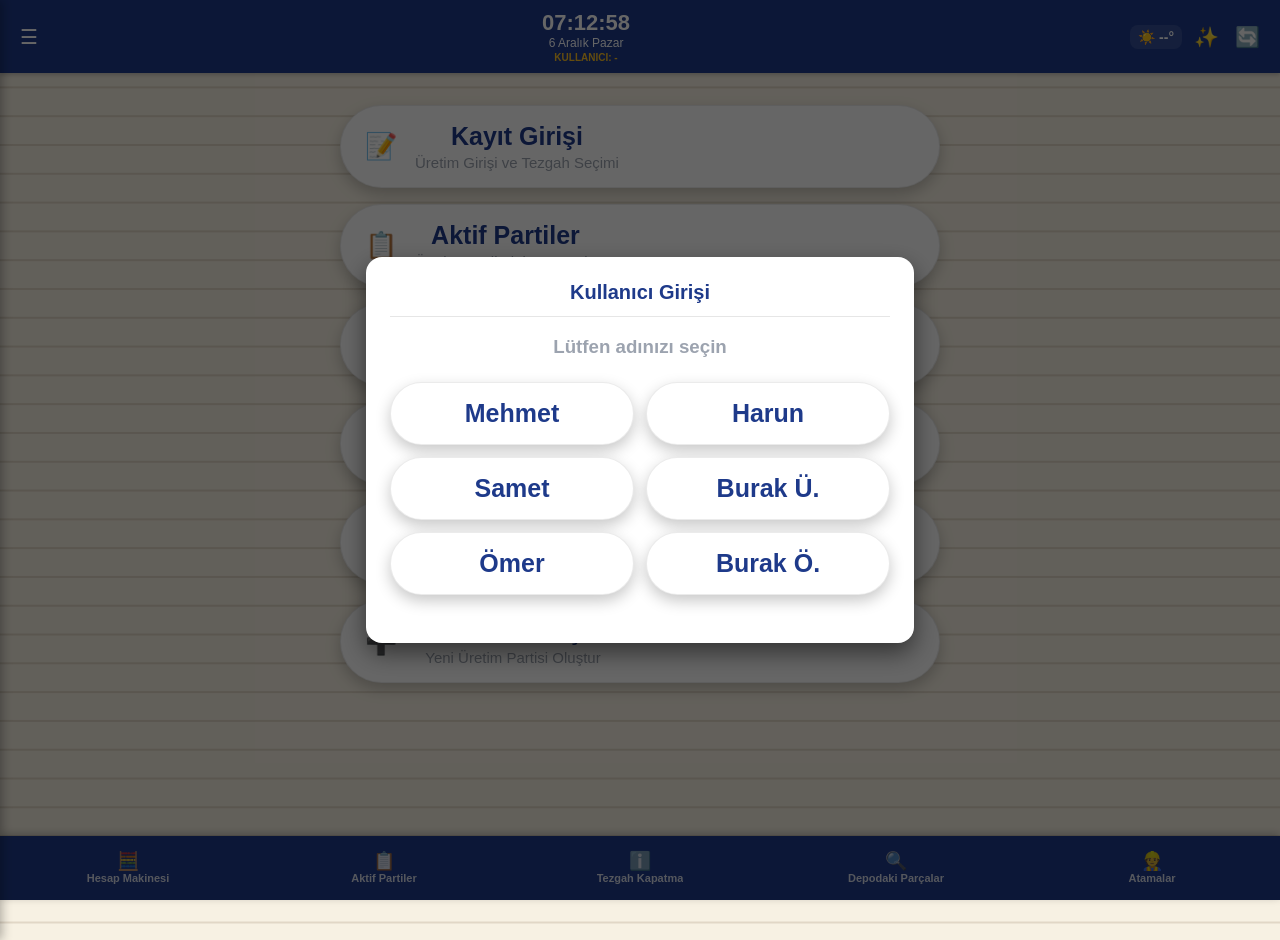
==== commit 689d7b3b: "Add manifest link to index.html" ====
--- a/index.html
+++ b/index.html
@@ -5,6 +5,7 @@
     <meta name="viewport" content="width=device-width, initial-scale=1.0, maximum-scale=1.0, user-scalable=no">
     <title>Edelkrone Portal</title>
     <link rel="stylesheet" href="style.css">
+    <link rel="manifest" href="manifest.json">
 </head>
 <body>
 
@@ -538,4 +539,4 @@
 
     <script src="app.js"></script>
 </body>
-</html>+</html>
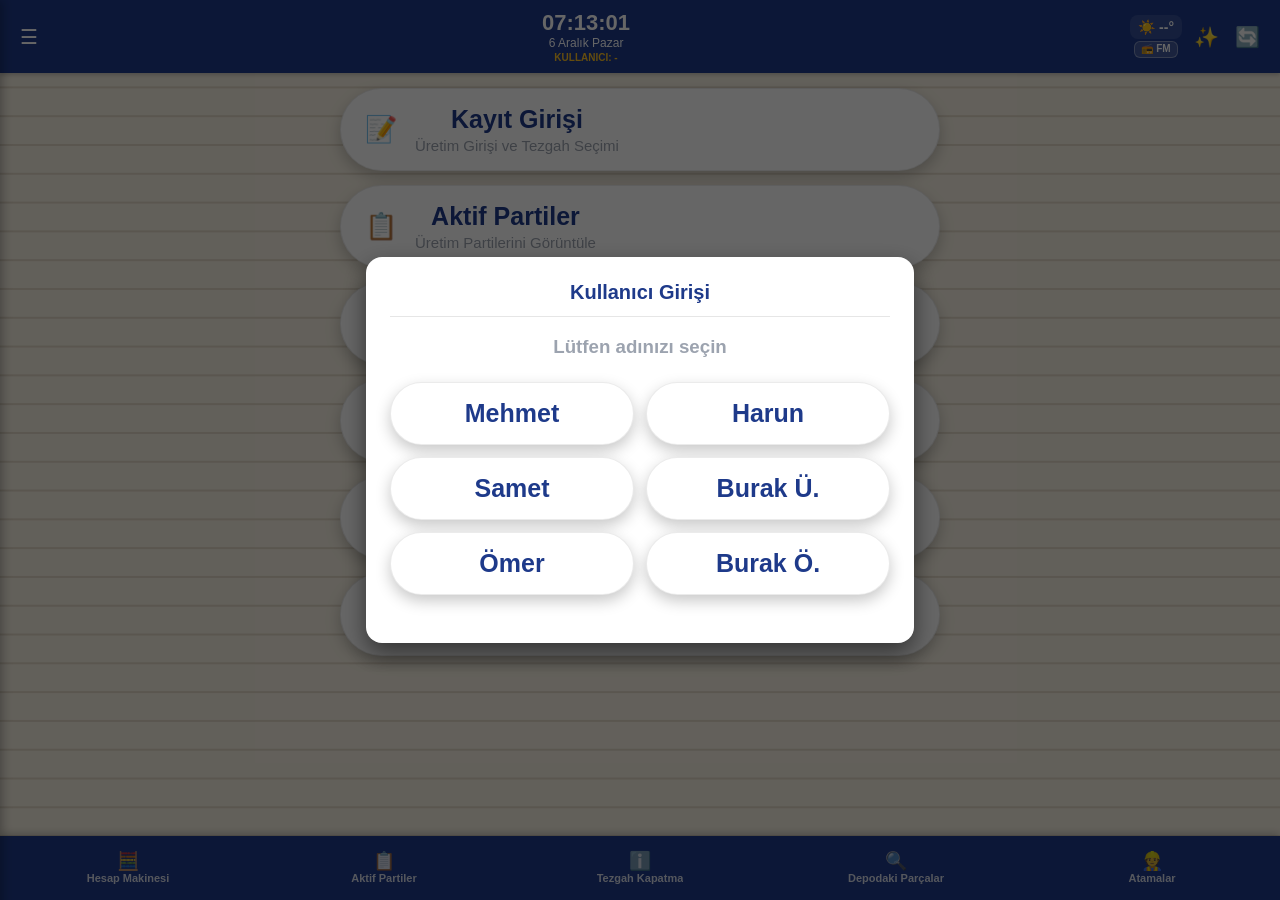
==== commit 30b77c7c: "Add files via upload" ====
--- a/index.html
+++ b/index.html
@@ -5,7 +5,7 @@
     <meta name="viewport" content="width=device-width, initial-scale=1.0, maximum-scale=1.0, user-scalable=no">
     <title>Edelkrone Portal</title>
     <link rel="stylesheet" href="style.css">
-    <link rel="manifest" href="manifest.json">
+	<link rel="manifest" href="manifest.json">
 </head>
 <body>
 
@@ -30,12 +30,68 @@
         </div>
 
         <div class="actions">
-            <button class="icon-btn weather-btn" onclick="openModal('weatherModal')" title="Hava Durumu">
-                <span id="topWeatherIcon">☀️</span> 
-                <span id="topWeatherTemp">--°</span>
-            </button>
+            <div class="weather-radio-col">
+                <button class="icon-btn weather-btn" onclick="openModal('weatherModal')" title="Hava Durumu">
+                    <span id="topWeatherIcon">☀️</span> 
+                    <span id="topWeatherTemp">--°</span>
+                </button>
+                <button type="button" class="fm-mini-btn" onclick="openRadioModal()" title="İnternet Radyo">📻 FM</button>
+                <div id="radioTickerWrap" class="radio-ticker-wrap hidden" onclick="openRadioModal()" title="Çalan Radyo">
+                    <img src="play-button.png" alt="Play" class="radio-ticker-play-icon">
+                    <div class="radio-ticker-viewport">
+                        <span id="radioTickerText" class="radio-ticker-text"></span>
+                    </div>
+                </div>
+            </div>
             <button class="icon-btn" onclick="openModal('aiChatModal')" title="AI Sohbet">✨</button>
             <button class="icon-btn" onclick="refreshCurrentPage()" title="Yenile">🔄</button>
+        </div>
+    </div>
+
+    <!-- İNTERNET RADYO MODALI -->
+    <div id="radioModal" class="modal-overlay">
+        <div class="modal-content radio-modal-content">
+            <div class="modal-header">
+                <div class="modal-title" id="radioModalTitle">İnternet Radyo</div>
+                <button class="modal-close" onclick="closeRadioModal()">✖</button>
+            </div>
+
+            <div class="radio-toolbar">
+                <button type="button" id="radioDeleteToggleBtn" class="radio-tool-btn radio-minus-btn" onclick="toggleRadioDeleteMode()" title="Radyo Sil">−</button>
+                <button type="button" class="radio-tool-btn radio-plus-btn" onclick="openAddRadioModal()" title="Radyo Ekle">+</button>
+            </div>
+
+            <div id="radioStationList" class="radio-station-list"></div>
+
+            <div id="radioDeleteDoneWrap" class="radio-delete-done-wrap hidden">
+                <button type="button" class="radio-done-btn" onclick="finishRadioDeleteMode()">Tamam</button>
+            </div>
+
+            <div class="radio-player-bar">
+                <div id="radioActiveLabel" class="radio-active-label">Radyo seçilmedi</div>
+                <div class="radio-player-controls">
+                    <button type="button" class="radio-ctrl-btn radio-play-btn" onclick="playSelectedRadio()">▶ Play</button>
+                    <button type="button" class="radio-ctrl-btn radio-stop-btn" onclick="stopRadio()">⏹ Stop</button>
+                </div>
+            </div>
+        </div>
+    </div>
+
+    <!-- RADYO EKLEME MODALI -->
+    <div id="addRadioModal" class="modal-overlay">
+        <div class="modal-content">
+            <div class="modal-header">
+                <div class="modal-title">Radyo Ekle</div>
+                <button class="modal-close" onclick="closeAddRadioModal()">✖</button>
+            </div>
+            <div style="display: flex; flex-direction: column; gap: 12px; margin-top: 8px;">
+                <input type="text" id="newRadioName" placeholder="Radyo Adı" style="width: 100%; padding: 12px; border-radius: 8px; border: 1px solid #ccc; background: transparent; color: inherit; box-sizing: border-box;">
+                <input type="url" id="newRadioUrl" placeholder="Radyo URL (http://...)" style="width: 100%; padding: 12px; border-radius: 8px; border: 1px solid #ccc; background: transparent; color: inherit; box-sizing: border-box;">
+                <div style="display: flex; gap: 10px; margin-top: 8px;">
+                    <button type="button" onclick="closeAddRadioModal()" style="flex: 1; padding: 12px; border-radius: 8px; border: none; background: #ccc; color: black; font-weight: bold;">İptal</button>
+                    <button type="button" onclick="saveNewRadio()" style="flex: 1; padding: 12px; border-radius: 8px; border: none; background: var(--primary); color: white; font-weight: bold;">Tamam</button>
+                </div>
+            </div>
         </div>
     </div>
 
@@ -537,6 +593,8 @@
         </div>
     </div>
 
+<script src="https://cdn.jsdelivr.net/npm/hls.js@latest"></script>
+
     <script src="app.js"></script>
 </body>
-</html>
+</html>
--- a/style.css
+++ b/style.css
@@ -27,8 +27,8 @@
     background-size: 100% 1.8em;
     color: var(--light-text);
     transition: background-color 0.3s, color 0.3s;
-    padding-top: 85px;
-    padding-bottom: calc(var(--bottom-bar-height) + 16px);
+    padding-top: 72px;
+    padding-bottom: calc(var(--bottom-bar-height) + 4px);
     overflow-y: auto;
     overscroll-behavior-y: contain;
 }
@@ -125,6 +125,221 @@
 
 #backBtn { display: none; font-size: 24px; margin-right: 8px; }
 
+/* --- İNTERNET RADYO ÜST BANT & KAYAN YAZI --- */
+.weather-radio-col {
+    display: flex;
+    flex-direction: column;
+    align-items: center;
+    gap: 2px;
+    max-height: 62px;
+    justify-content: center;
+}
+
+.fm-mini-btn {
+    background: rgba(255, 255, 255, 0.16);
+    color: #ffffff;
+    border: 1px solid rgba(255, 255, 255, 0.35);
+    border-radius: 6px;
+    padding: 1px 6px;
+    font-size: 10px;
+    font-weight: 700;
+    line-height: 1.25;
+    cursor: pointer;
+}
+
+.fm-mini-btn:active {
+    transform: scale(0.96);
+}
+
+.radio-ticker-wrap {
+    display: flex;
+    align-items: center;
+    gap: 4px;
+    max-width: 96px;
+    background: rgba(0, 0, 0, 0.25);
+    border-radius: 999px;
+    padding: 2px 6px;
+    cursor: pointer;
+}
+
+.radio-ticker-play-icon {
+    width: 10px;
+    height: 10px;
+    flex-shrink: 0;
+    filter: brightness(0) invert(1);
+}
+
+.radio-ticker-viewport {
+    width: 68px; /* Yaklaşık 9 karakterlik dar alan */
+    overflow: hidden;
+    white-space: nowrap;
+    position: relative;
+}
+
+.radio-ticker-text {
+    display: inline-block;
+    font-size: 10px;
+    font-weight: 700;
+    color: #fbbf24;
+    line-height: 1.2;
+}
+
+.radio-ticker-text.scrolling {
+    padding-left: 100%;
+    animation: radioMarquee 7s linear infinite;
+}
+
+@keyframes radioMarquee {
+    0% { transform: translateX(0%); }
+    100% { transform: translateX(-100%); }
+}
+
+/* --- İNTERNET RADYO MODALI --- */
+.radio-modal-content {
+    display: flex;
+    flex-direction: column;
+    gap: 12px;
+}
+
+.radio-toolbar {
+    display: flex;
+    justify-content: flex-end;
+    gap: 8px;
+}
+
+.radio-tool-btn {
+    width: 36px;
+    height: 36px;
+    border-radius: 8px;
+    border: none;
+    font-size: 20px;
+    font-weight: bold;
+    cursor: pointer;
+    display: inline-flex;
+    align-items: center;
+    justify-content: center;
+    color: #ffffff;
+}
+
+.radio-minus-btn {
+    background: var(--danger);
+}
+
+.radio-plus-btn {
+    background: var(--primary);
+}
+
+.radio-station-list {
+    display: flex;
+    flex-direction: column;
+    gap: 8px;
+    max-height: 45vh;
+    overflow-y: auto;
+}
+
+.radio-station-item {
+    display: flex;
+    align-items: center;
+    justify-content: space-between;
+    gap: 8px;
+    padding: 10px 12px;
+    border-radius: 10px;
+    border: 1px solid rgba(128, 128, 128, 0.25);
+    background: rgba(128, 128, 128, 0.08);
+    cursor: pointer;
+}
+
+.radio-station-item.selected {
+    border-color: var(--primary);
+    background: rgba(30, 58, 138, 0.14);
+    font-weight: 700;
+}
+
+body.dark-mode .radio-station-item.selected {
+    background: rgba(96, 165, 250, 0.18);
+}
+
+.radio-station-name {
+    flex: 1;
+    overflow: hidden;
+    text-overflow: ellipsis;
+    white-space: nowrap;
+    font-size: 15px;
+}
+
+.radio-del-item-btn {
+    background: var(--danger);
+    color: #ffffff;
+    border: none;
+    border-radius: 6px;
+    padding: 5px 10px;
+    font-size: 12px;
+    font-weight: bold;
+    cursor: pointer;
+    flex-shrink: 0;
+}
+
+.radio-delete-done-wrap {
+    display: flex;
+    justify-content: center;
+    margin-top: 4px;
+}
+
+.radio-done-btn {
+    padding: 8px 24px;
+    border-radius: 8px;
+    border: none;
+    background: var(--primary);
+    color: #ffffff;
+    font-weight: bold;
+    font-size: 14px;
+    cursor: pointer;
+}
+
+.radio-player-bar {
+    display: flex;
+    align-items: center;
+    justify-content: space-between;
+    gap: 8px;
+    padding: 8px 10px;
+    border-radius: 10px;
+    background: rgba(128, 128, 128, 0.14);
+    border-top: 1px solid rgba(128, 128, 128, 0.25);
+}
+
+.radio-active-label {
+    font-size: 13px;
+    font-weight: 700;
+    overflow: hidden;
+    text-overflow: ellipsis;
+    white-space: nowrap;
+    flex: 1;
+}
+
+.radio-player-controls {
+    display: flex;
+    gap: 6px;
+    flex-shrink: 0;
+}
+
+.radio-ctrl-btn {
+    border: none;
+    border-radius: 7px;
+    padding: 6px 12px;
+    font-size: 12px;
+    font-weight: bold;
+    color: #ffffff;
+    cursor: pointer;
+}
+
+.radio-play-btn {
+    background: #15803d;
+}
+
+.radio-stop-btn {
+    background: var(--danger);
+}
+
 /* --- YAN MENÜ (Hamburger) --- */
 .sidebar {
     position: fixed; top: 0; left: 0; width: 75%; max-width: 300px; height: 100%;
@@ -140,14 +355,18 @@
 .sidebar-vaka button { width: 100%; padding: 10px; background: var(--primary); color: white; border: none; border-radius: 8px; cursor: pointer; }
 
 /* --- ANA EKRAN BUTONLARI (Hap Biçimi ve Gölge) --- */
-.home-container { 
-    padding: 20px 16px; 
-    display: flex; 
-    flex-direction: column; 
-    gap: 16px; 
-    max-width: 600px; 
-    margin: 0 auto; 
-    min-height: calc(100vh - 165px); 
+.home-container {
+    padding: 16px;
+    display: flex;
+    flex-direction: column;
+    gap: 14px;
+    max-width: 600px;
+    margin: 0 auto;
+    overflow-y: auto;
+}
+
+.home-container > * {
+    flex-shrink: 0;
 }
 
 .menu-btn {
@@ -572,45 +791,45 @@
 #infoModal { z-index: 4000 !important; }
 
 /* --- HESAP MAKİNESİ STİLLERİ --- */
-.calc-wrapper { position: relative; max-width: 100%; width: 100%; height: calc(100vh - 150px); margin: 0 auto; padding: 4px 6px; box-sizing: border-box; background: transparent; }
-.calc-panel { display: none; flex-direction: column; background: rgba(255, 255, 245, 0.92); border-radius: 18px; border: 1px solid rgba(224, 213, 165, 0.5); height: 100%; overflow: hidden; }
+.calc-wrapper { position: relative; max-width: 100%; width: 100%; margin: 0 auto; padding: 4px 6px; box-sizing: border-box; background: transparent; }
+.calc-panel { display: none; flex-direction: column; background: rgba(255, 255, 245, 0.92); border-radius: 18px; border: 1px solid rgba(224, 213, 165, 0.5); overflow: hidden; }
 .calc-panel.active { display: flex; }
-.display-container { height: 115px; display: flex; flex-direction: column; justify-content: center; padding: 15px; background: rgba(255, 255, 245, 0.96); border-bottom: 1px solid #ddd2b6; }
-.history { font-size: 18px; color: #6c757d; text-align: right; min-height: 24px; margin-bottom: 1px; }
-.display { font-size: 54px; font-weight: 700; text-align: right; color: #2c3e4e; overflow: hidden; }
-.mode-header { padding: 12px 20px; display: flex; justify-content: space-between; align-items: center; border-bottom: 1px solid #ddd2b6; background: rgba(255, 255, 245, 0.96); }
+.display-container { height: 105px; display: flex; flex-direction: column; justify-content: center; padding: 12px 15px; background: rgba(255, 255, 245, 0.96); border-bottom: 1px solid #ddd2b6; }
+.history { font-size: 16px; color: #6c757d; text-align: right; min-height: 22px; margin-bottom: 1px; }
+.display { font-size: 48px; font-weight: 700; text-align: right; color: #2c3e4e; overflow: hidden; }
+.mode-header { padding: 10px 16px; display: flex; justify-content: space-between; align-items: center; border-bottom: 1px solid #ddd2b6; background: rgba(255, 255, 245, 0.96); }
 .mode-title { color: #1e3a8a; font-weight: 800; text-transform: uppercase; letter-spacing: 1px; font-size: 15px; }
 .nav-btn { background: #1e3a8a; color: #fff; border: none; padding: 8px 12px; border-radius: 10px; font-weight: 700; font-size: 20px; box-shadow: 0 3px 0 #0f2a5e; cursor: pointer; transition: transform 0.05s ease-out, box-shadow 0.05s ease-out; }
 .nav-btn:active { transform: translateY(2px); box-shadow: 0 1px 0 #0f2a5e; }
-.buttons { display: grid; grid-template-columns: repeat(4, 1fr); gap: 12px; padding: 15px; flex-grow: 1; }
-.button { height: 65px; background: white; border: 1.5px solid #ddd2b6; border-radius: 16px; display: flex; align-items: center; justify-content: center; font-size: 24px; font-weight: 600; color: #2c3e4e; box-shadow: 0 4px 0 rgba(0, 0, 0, 0.1); transition: transform 0.05s ease-out, box-shadow 0.05s ease-out; cursor: pointer; }
+.buttons { display: grid; grid-template-columns: repeat(4, 1fr); gap: 8px; padding: 10px; flex-grow: 1; }
+.button { height: 54px; background: white; border: 1.5px solid #ddd2b6; border-radius: 16px; display: flex; align-items: center; justify-content: center; font-size: 22px; font-weight: 600; color: #2c3e4e; box-shadow: 0 4px 0 rgba(0, 0, 0, 0.1); transition: transform 0.05s ease-out, box-shadow 0.05s ease-out; cursor: pointer; }
 .button:active { transform: translateY(3px); box-shadow: 0 1px 0 rgba(0, 0, 0, 0.1); }
 .operator { border-color: #1e3a8a; color: #1e3a8a; }
 .function { color: #dc3545; }
 .equals { background: #1e3a8a; border-color: #1e3a8a; color: #fff; box-shadow: 0 4px 0 #0f2a5e; }
 .equals:active { box-shadow: 0 1px 0 #0f2a5e; }
-.mode-btn { grid-column: span 2; background: #1e3a8a; color: #fff; border: none; font-size: 16px; height: 50px; box-shadow: 0 4px 0 #0f2a5e; }
-.inner-form { padding: 12px 20px; gap: 10px; display: flex; flex-direction: column; overflow-y: auto; -webkit-overflow-scrolling: touch; }
-.inner-form label { font-weight: 700; font-size: 11px; color: #2c3e4e; text-transform: uppercase; margin-bottom: -6px; }
-.inner-form > input[type="text"] { width: 100%; max-width: 100%; min-width: 0; box-sizing: border-box; padding: 10px; border: 2px solid #1e3a8a; border-radius: 12px; font-size: 18px; font-weight: 700; text-align: center; color: #2c3e4e; background: #fff; cursor: pointer; }
+.mode-btn { grid-column: span 2; background: #1e3a8a; color: #fff; border: none; font-size: 15px; height: 46px; box-shadow: 0 4px 0 #0f2a5e; }
+.inner-form { padding: 10px 16px; gap: 8px; display: flex; flex-direction: column; overflow: hidden; }
+.inner-form label { font-weight: 700; font-size: 11px; color: #2c3e4e; text-transform: uppercase; margin-bottom: -4px; }
+.inner-form > input[type="text"] { width: 100%; max-width: 100%; min-width: 0; box-sizing: border-box; padding: 8px 10px; border: 2px solid #1e3a8a; border-radius: 12px; font-size: 17px; font-weight: 700; text-align: center; color: #2c3e4e; background: #fff; cursor: pointer; }
 .inner-form > input[type="text"]:focus, .inner-form > input[type="text"].active-input { outline: none; border-color: #dc3545; box-shadow: 0 0 0 2px rgba(220, 53, 69, 0.2); }
-.result-card { background: #1e3a8a; color: #fff; padding: 12px; border-radius: 16px; text-align: center; box-shadow: 0 6px 15px rgba(30, 58, 138, 0.3); }
-
-.radio-group { display: flex; flex-wrap: wrap; gap: 5px; align-items: center; }
-.radio-option { display: inline-flex; align-items: center; gap: 4px; cursor: pointer; padding: 5px 8px; border-radius: 8px; font-weight: 700; font-size: 13px; color: #2c3e4e; }
+.result-card { background: #1e3a8a; color: #fff; padding: 10px 12px; border-radius: 16px; text-align: center; box-shadow: 0 6px 15px rgba(30, 58, 138, 0.3); }
+
+.radio-group { display: flex; flex-wrap: wrap; gap: 4px; align-items: center; }
+.radio-option { display: inline-flex; align-items: center; gap: 4px; cursor: pointer; padding: 4px 6px; border-radius: 8px; font-weight: 700; font-size: 13px; color: #2c3e4e; }
 .radio-dot { width: 18px; height: 18px; border-radius: 50%; border: 2.5px solid #ccc; display: inline-block; flex-shrink: 0; position: relative; }
 .radio-option input[type="radio"] { display: none; }
 .radio-option input[type="radio"]:checked ~ .radio-dot { background: var(--accent, #2ecc71); border-color: var(--accent, #2ecc71); }
 .radio-option input[type="radio"]:checked ~ .radio-dot::after { content: ''; position: absolute; top: 50%; left: 50%; transform: translate(-50%, -50%); width: 6px; height: 6px; border-radius: 50%; background: #fff; }
-.radio-custom-input { width: 50px; padding: 5px 3px; font-size: 13px; font-weight: 700; text-align: center; border: 2px solid #ddd2b6; border-radius: 8px; background: #f5f5f5; color: #6c757d; margin-left: 2px; vertical-align: middle; cursor: pointer; }
+.radio-custom-input { width: 50px; padding: 4px 3px; font-size: 13px; font-weight: 700; text-align: center; border: 2px solid #ddd2b6; border-radius: 8px; background: #f5f5f5; color: #6c757d; margin-left: 2px; vertical-align: middle; cursor: pointer; }
 .radio-custom-input:disabled { opacity: 0.3; cursor: not-allowed; }
 .radio-custom-input:not(:disabled) { background: #fff; border-color: #1e3a8a; color: #2c3e4e; opacity: 1; }
 .radio-custom-input:focus, .radio-custom-input.active-input { outline: none; border-color: #dc3545; box-shadow: 0 0 0 2px rgba(220, 53, 69, 0.2); }
 
-.numeric-keypad { display: grid; grid-template-columns: repeat(3, 1fr); gap: 8px; padding: 10px 20px 15px; background: rgba(255, 255, 245, 0.96); border-top: 1px solid #ddd2b6; }
-.keypad-btn { height: 48px; background: white; border: 1.5px solid #ddd2b6; border-radius: 12px; display: flex; align-items: center; justify-content: center; font-size: 22px; font-weight: 600; color: #2c3e4e; box-shadow: 0 3px 0 rgba(0, 0, 0, 0.1); transition: transform 0.05s ease-out, box-shadow 0.05s ease-out; cursor: pointer; }
+.numeric-keypad { display: grid; grid-template-columns: repeat(3, 1fr); gap: 6px; padding: 8px 14px 10px; background: rgba(255, 255, 245, 0.96); border-top: 1px solid #ddd2b6; }
+.keypad-btn { height: 42px; background: white; border: 1.5px solid #ddd2b6; border-radius: 12px; display: flex; align-items: center; justify-content: center; font-size: 20px; font-weight: 600; color: #2c3e4e; box-shadow: 0 3px 0 rgba(0, 0, 0, 0.1); transition: transform 0.05s ease-out, box-shadow 0.05s ease-out; cursor: pointer; }
 .keypad-btn:active { transform: translateY(2px); box-shadow: 0 1px 0 rgba(0, 0, 0, 0.1); }
-.keypad-btn.keypad-del { color: #dc3545; font-size: 16px; font-weight: 700; }
+.keypad-btn.keypad-del { color: #dc3545; font-size: 15px; font-weight: 700; }
 .keypad-btn.keypad-dot { font-weight: 700; }
 
 body.dark-mode .calc-panel { background: #1e1e1e; border-color: #333; }
@@ -619,7 +838,7 @@
 body.dark-mode .button, body.dark-mode .keypad-btn { background: #2a2a2a; color: #fff; border-color: #444; box-shadow: 0 4px 0 #111; }
 body.dark-mode .inner-form label { color: #fff; }
 body.dark-mode .inner-form > input[type="text"] { background: #2a2a2a; color: #fff; border-color: #1e3a8a; }
-#calc-view .page-container { max-width: 100%; width: 100%; height: calc(100vh - 150px); padding: 4px 6px; box-sizing: border-box; }
+#calc-view.page-container, #calc-view .page-container { max-width: 100%; width: 100%; padding: 4px 6px; box-sizing: border-box; }
 
 /* --- YENİ PARTİ EKRANI --- */
 .yeni-parti-card { background-color: var(--light-surface); border-radius: 12px; padding: 16px; margin-bottom: 12px; box-shadow: 0 4px 6px rgba(0,0,0,0.05); border: 1px solid rgba(128,128,128,0.1); }
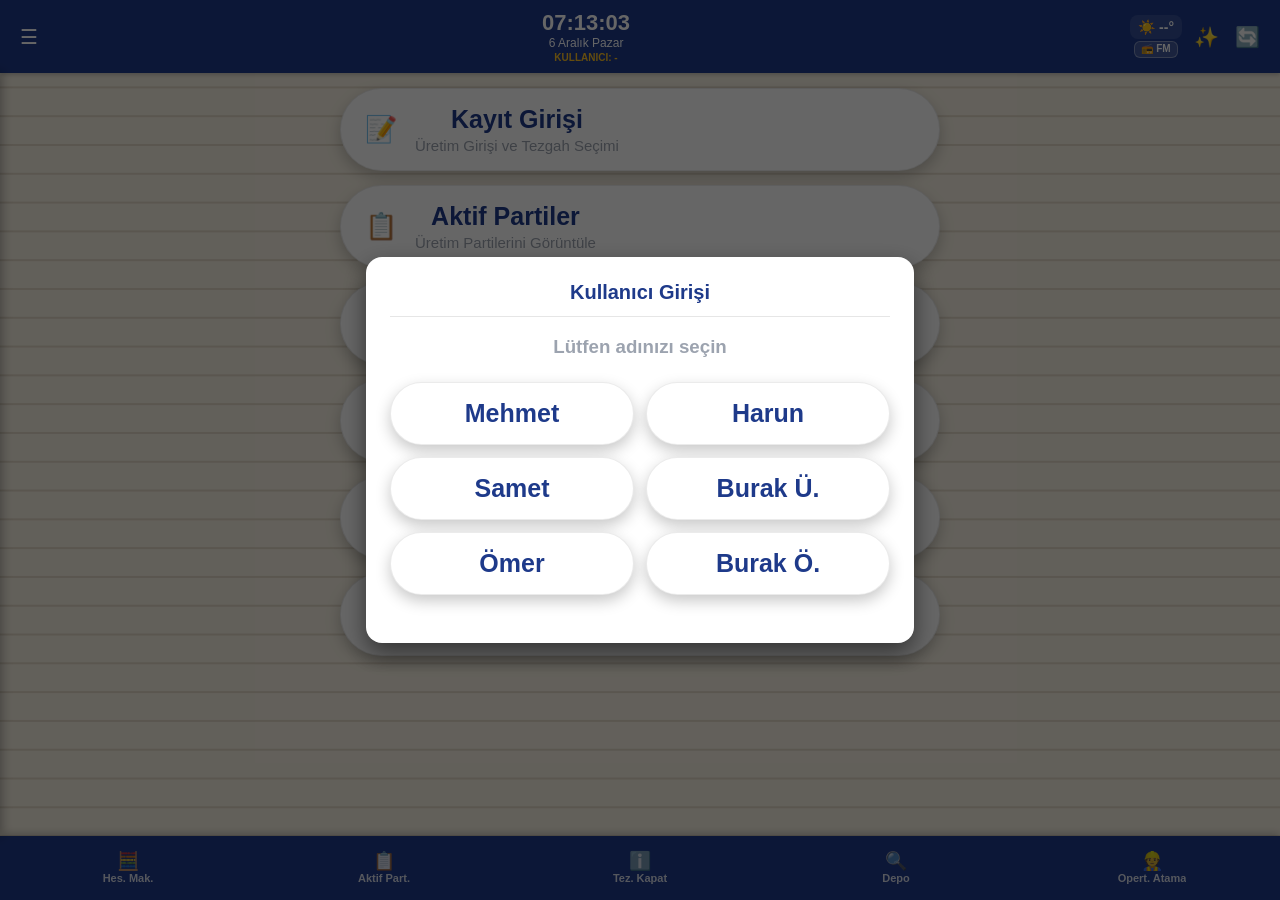
==== commit f0025a01: "Add files via upload" ====
--- a/index.html
+++ b/index.html
@@ -376,23 +376,23 @@
     <nav id="bottomTabBar" class="bottom-tab-bar" aria-label="Hızlı Menü">
         <button type="button" class="bottom-tab-btn" data-tab="hesapMakinesi" onclick="openBottomTab('hesapMakinesi')">
             <span class="bottom-tab-icon">🧮</span>
-            <span class="bottom-tab-label">Hesap Makinesi</span>
+            <span class="bottom-tab-label">Hes. Mak.</span>
         </button>
         <button type="button" class="bottom-tab-btn" data-tab="aktifPartiler" onclick="openBottomTab('aktifPartiler')">
             <span class="bottom-tab-icon">📋</span>
-            <span class="bottom-tab-label">Aktif Partiler</span>
+            <span class="bottom-tab-label">Aktif Part.</span>
         </button>
         <button type="button" class="bottom-tab-btn" data-tab="tezgahKapatma" onclick="openBottomTab('tezgahKapatma')">
             <span class="bottom-tab-icon">ℹ️</span>
-            <span class="bottom-tab-label">Tezgah Kapatma</span>
+            <span class="bottom-tab-label">Tez. Kapat</span>
         </button>
         <button type="button" class="bottom-tab-btn" data-tab="depo" onclick="openBottomTab('depo')">
             <span class="bottom-tab-icon">🔍</span>
-            <span class="bottom-tab-label">Depodaki Parçalar</span>
+            <span class="bottom-tab-label">Depo</span>
         </button>
         <button type="button" class="bottom-tab-btn" data-tab="operatorAtamalari" onclick="openBottomTab('operatorAtamalari')">
             <span class="bottom-tab-icon">👷</span>
-            <span class="bottom-tab-label">Atamalar</span>
+            <span class="bottom-tab-label">Opert. Atama</span>
         </button>
     </nav>
 
--- a/style.css
+++ b/style.css
@@ -342,10 +342,22 @@
 
 /* --- YAN MENÜ (Hamburger) --- */
 .sidebar {
-    position: fixed; top: 0; left: 0; width: 75%; max-width: 300px; height: 100%;
-    background: var(--light-surface); z-index: 2000; padding: 20px;
-    transform: translateX(-100%); transition: transform 0.3s; box-shadow: 2px 0 10px rgba(0,0,0,0.3);
-    display: flex; flex-direction: column;
+    position: fixed;
+    top: 72px;
+    bottom: var(--bottom-bar-height);
+    left: 0;
+    width: 75%;
+    max-width: 300px;
+    height: auto;
+    overflow-y: auto;
+    background: var(--light-surface);
+    z-index: 2000;
+    padding: 16px 20px;
+    transform: translateX(-100%);
+    transition: transform 0.3s;
+    box-shadow: 2px 0 10px rgba(0,0,0,0.3);
+    display: flex;
+    flex-direction: column;
 }
 .sidebar.active { transform: translateX(0); }
 .sidebar-header { display: flex; justify-content: flex-end; margin-bottom: 20px; }
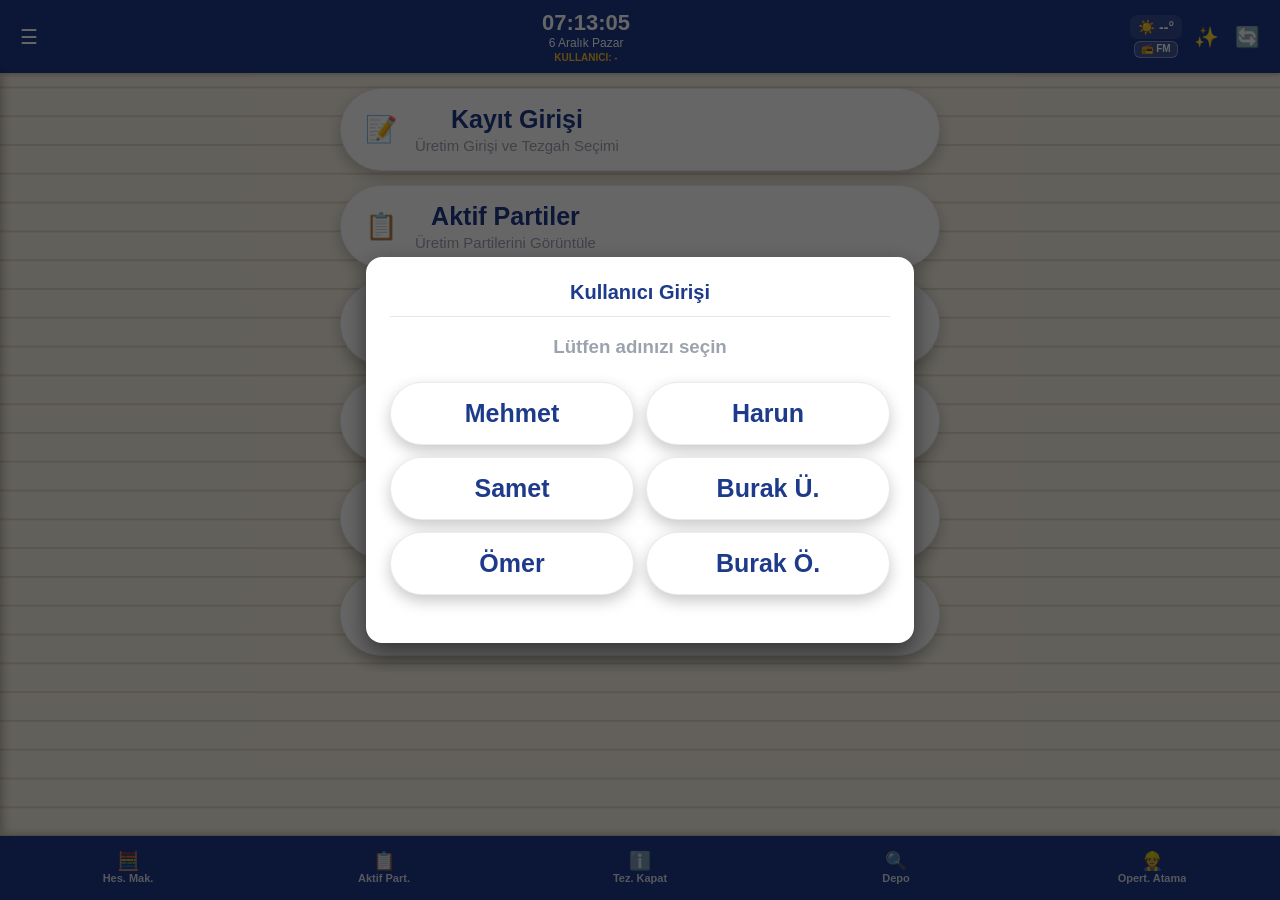
==== commit d048ba56: "Enhance Vaka No input with Enter key support Updated input and button for Vaka No with Enter key fun" ====
--- a/index.html
+++ b/index.html
@@ -130,8 +130,8 @@
 
         <div class="sidebar-vaka">
             <label style="font-size: 12px; font-weight: bold;">VAKA NO</label>
-            <input type="text" placeholder="Vaka No girin">
-            <button onclick="alert('Vaka aranıyor...')">Git</button>
+            <input type="text" id="sidebarVakaInput" placeholder="Vaka No girin" onkeydown="if(event.key==='Enter') openVakaByNo()">
+            <button type="button" onclick="openVakaByNo()">Git</button>
         </div>
 
         <a class="sidebar-item" onclick="openModal('settingsModal'); closeSidebar();">⚙️ Ayarlar</a>
@@ -597,4 +597,4 @@
 
     <script src="app.js"></script>
 </body>
-</html>+</html>
